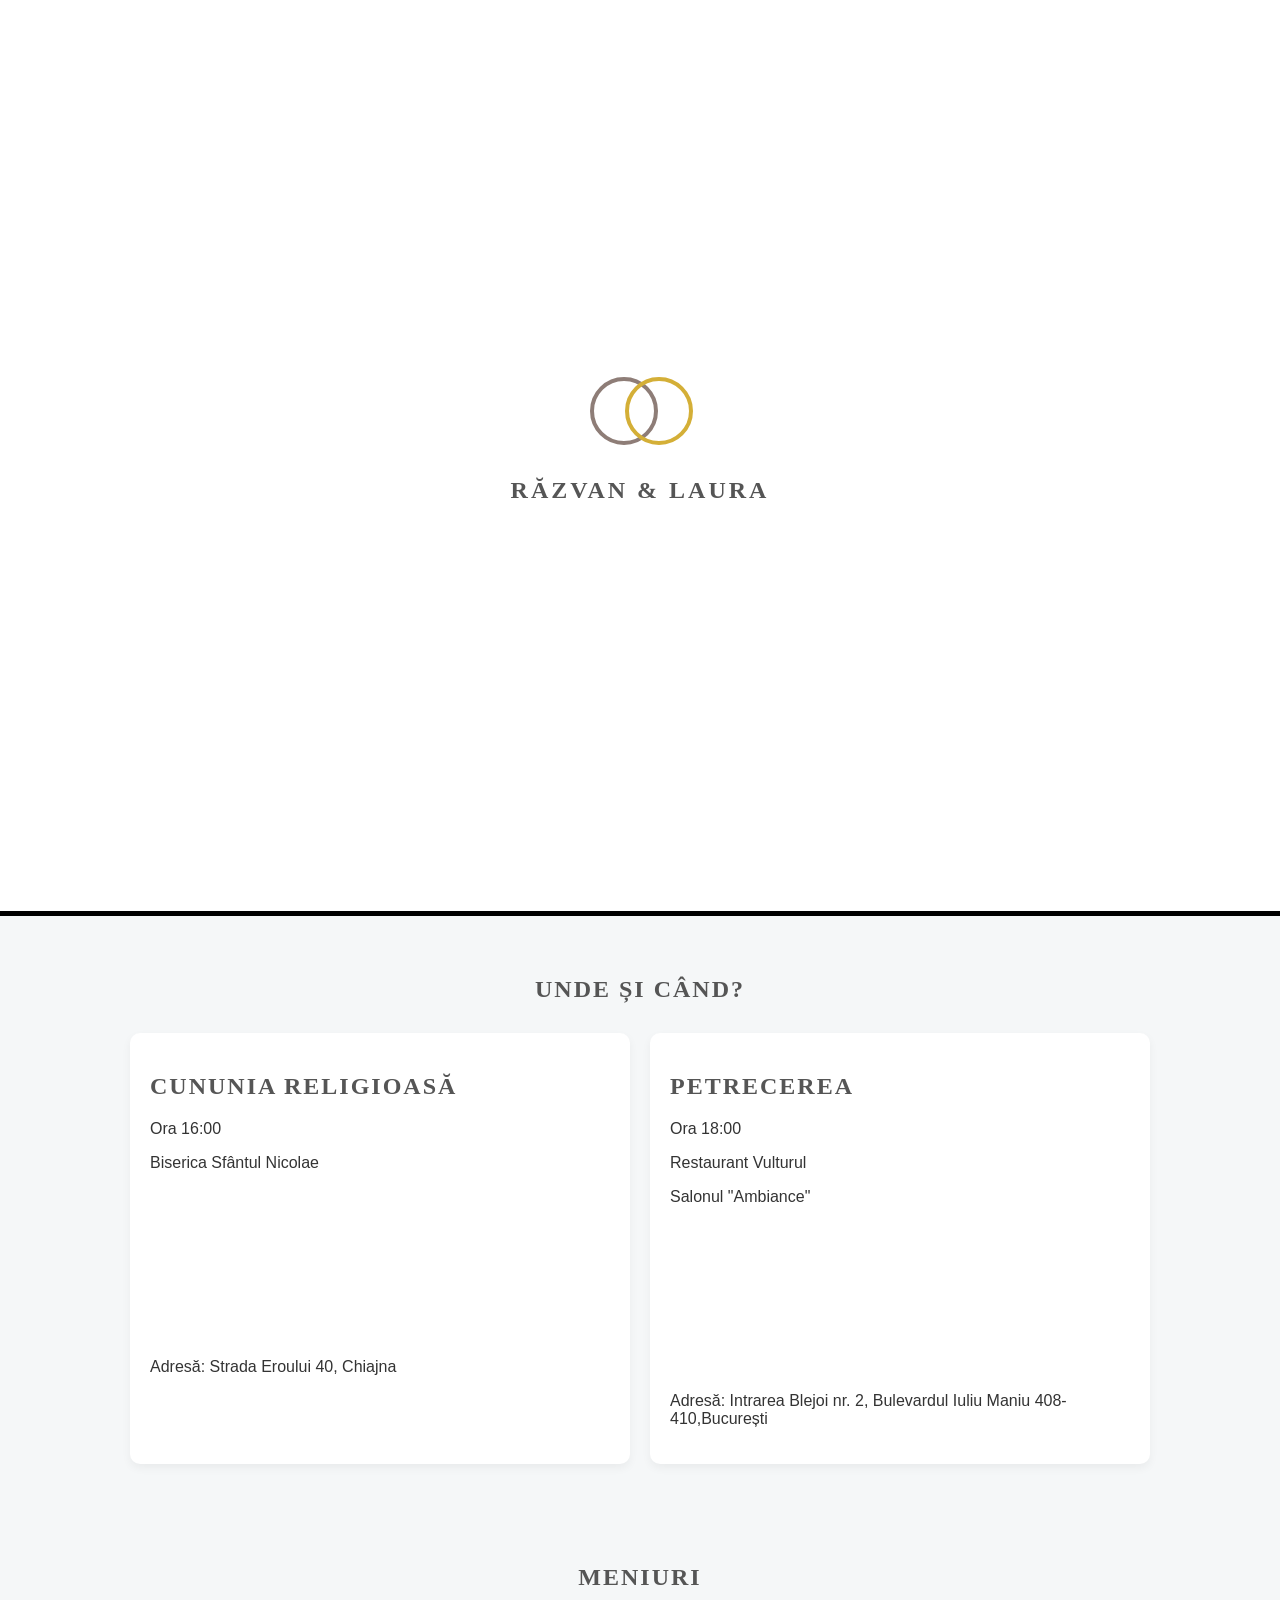
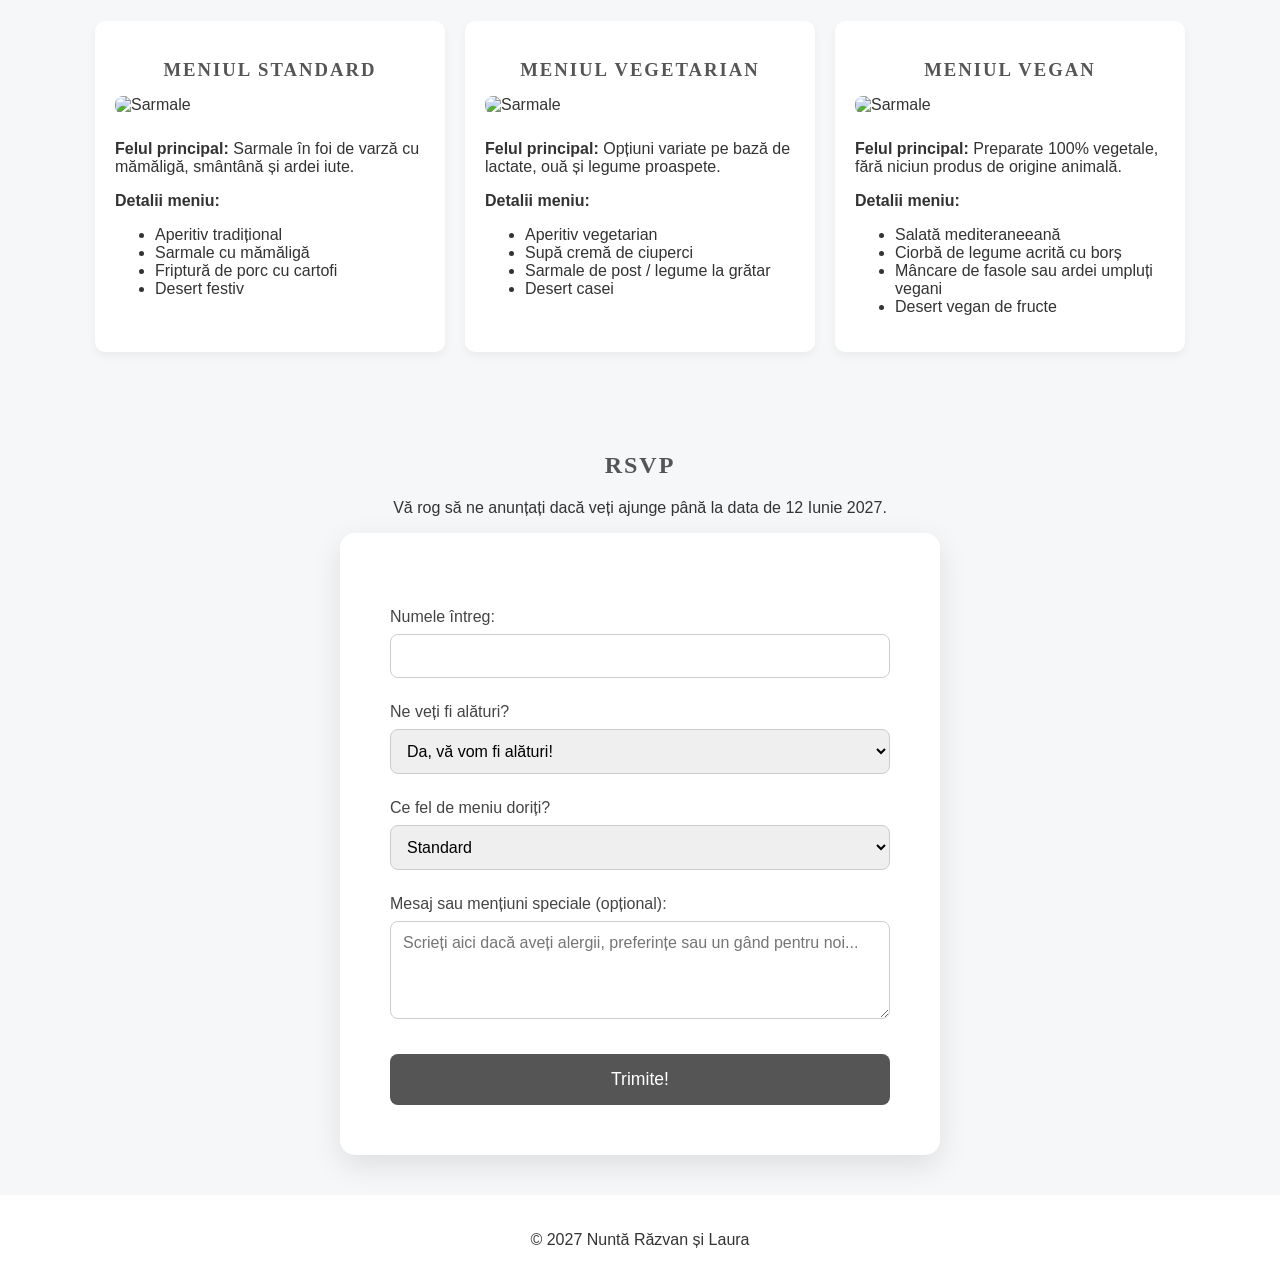
==== index.html @ 165452ae "Update menu details structure in index.html Replaced details elements with divs for menu details." ====
<!DOCTYPE html>
<html lang="en">
<head>
     <meta charset="UTF-8">
     <meta name="viewport" content="width=device-width, initial-scale=1.0">
     <title>Răzvan & Laura</title>
     <link rel="stylesheet" href="style.css">
</head>
<body>
    <div id="preloader">
        <div class="rings-container">
            <div class="ring ring-1"></div>
            <div class="ring ring-2"></div>
        </div>
        <h2 class="preloader-title">Răzvan & Laura</h2>
    </div>
     <nav>   
       <div class="logo">R&L</div>
       <ul>
           <li><a href="#home">Acasă</a></li>
           <li><a href="#details">Detalii</a></li>
           <li><a href="#Meniuri">Meniuri</a></li>
           <li><a href="#rsvp">RSVP</a></li>
       </ul>
     </nav>

<header id="home" class="hero">
    <div class="hero-content">
     <h1>Răzvan & Laura</h1>
     <p>17 Iulie 2027</p>
     <p>București, România</p>
   </div>
</header>
<div class="cookie">
<section id="details">
    <h1>Unde și când?</h1>
    
    <div class="events-wrapper">
        <div class="info-card">
            <h2>Cununia religioasă</h2>
            <p>Ora 16:00</p>
            <p>Biserica Sfântul Nicolae</p>
            <iframe src="https://www.google.com/maps/embed?pb=!1m18!1m12!1m3!1d7259.522072431642!2d25.97780425288283!3d44.45668831317255!2m3!1f0!2f0!3f0!3m2!1i1024!2i768!4f13.1!3m3!1m2!1s0x40b2014a59a55555%3A0xfed43615cb823797!2sBiserica%20Sf%C3%A2ntul%20Nicolae%2C%20Chiajna!5e0!3m2!1sro!2sro!4v1785774028307!5m2!1sro!2sro" width="100%" height="300" style="border:0;" allowfullscreen="" loading="lazy" referrerpolicy="strict-origin-when-cross-origin"></iframe>
            <p>Adresă: Strada Eroului 40, Chiajna</p>
        </div>

      
        <div class="info-card">
            <h2>Petrecerea</h2>
            <p>Ora 18:00</p>
            <p>Restaurant Vulturul</p>
            <p>Salonul "Ambiance"</p>
            <iframe src="https://www.google.com/maps/embed?pb=!1m18!1m12!1m3!1d2848.9351053677!2d25.992040176192337!3d44.43449337107582!2m3!1f0!2f0!3f0!3m2!1i1024!2i768!4f13.1!3m3!1m2!1s0x40b200fd3f26e9bb%3A0x621fba3b5f7d6653!2sRestaurant%20Vulturul!5e0!3m2!1sro!2sro!4v1785773776324!5m2!1sro!2sro" width="100%" height="300" style="border:0;" allowfullscreen="" loading="lazy" referrerpolicy="strict-origin-when-cross-origin"></iframe>
            <p>Adresă: Intrarea Blejoi nr. 2, Bulevardul Iuliu Maniu 408-410,București</p>
        </div>
    </div>
</section>

<div class="Meniuri">
<section id="Meniuri">
    <h1>Meniuri</h1>
	<div class="menu-wrapper">
        <div class="menu-card">
            <h3>Meniul Standard</h3>
            <img src="Pasted image.png" width="100%" height="220px" alt="Sarmale">
            <p><strong>Felul principal:</strong> Sarmale în foi de varză cu mămăligă, smântână și ardei iute.</p>
            <div class="menu-details-plain">
                <p><strong>Detalii meniu:</strong></p>
                <ul>
                    <li>Aperitiv tradițional</li>
                    <li>Sarmale cu mămăligă</li>
                    <li>Friptură de porc cu cartofi</li>
                    <li>Desert festiv</li>
                </ul>
            </div>
        </div>

        <div class="menu-card">
            <h3>Meniul Vegetarian</h3>
            <img src="Pasted image.png" width="100%" height="220px" alt="Sarmale">
            <p><strong>Felul principal:</strong> Opțiuni variate pe bază de lactate, ouă și legume proaspete.</p>
            <div class="menu-details-plain">
                <p><strong>Detalii meniu:</strong></p>
                <ul>
                    <li>Aperitiv vegetarian</li>
                    <li>Supă cremă de ciuperci</li>
                    <li>Sarmale de post / legume la grătar</li>
                    <li>Desert casei</li>
                </ul>
            </div>
        </div>

        <div class="menu-card">
            <h3>Meniul Vegan</h3>
            <img src="Pasted image.png" width="100%" height="220px" alt="Sarmale">
            <p><strong>Felul principal:</strong> Preparate 100% vegetale, fără niciun produs de origine animală.</p>
            <div class="menu-details-plain">
                <p><strong>Detalii meniu:</strong></p>
                <ul>
                    <li>Salată mediteraneeană</li>
                    <li>Ciorbă de legume acrită cu borș</li>
                    <li>Mâncare de fasole sau ardei umpluți vegani</li>
                    <li>Desert vegan de fructe</li>
                </ul>
            </div>
        </div>
    </div>
</section>
</div>

<div class="liniesus">
<section id="rsvp">
     <h2>RSVP</h2>
     <p>Vă rog să ne anunțați dacă veți ajunge până la data de 12 Iunie 2027.</p>
<div class="form">
     <form action="https://formspree.io/f/xwvglaww" method="POST">
         <label for="name">Numele întreg:</label>
         <input type="text" id="name" name="name" required>
        
         <label for="attendance">Ne veți fi alături?</label>
         <select id="attendance" name="attendance" required>
              <option value="yes">Da, vă vom fi alături!</option>
              <option value="no">Nu putem ajunge.</option>
         </select>
      <label for="menu">Ce fel de meniu doriți?</label>
      <select id="menu" name="menu" required>
            <option value="Standard">Standard</option> 
            <option value="Vegetarian">Vegetarian</option>
            <option value="Vegan">Vegan</option>
        </select>
        <label for="message">Mesaj sau mențiuni speciale (opțional):</label>
		 <div class="textarea">
        <textarea id="message" name="message" rows="4" placeholder="Scrieți aici dacă aveți alergii, preferințe sau un gând pentru noi..."></textarea>
		 </div>
      <button type="submit">Trimite!</button>
  </form>
</section>
</div>
</div>
<div class="footer">
<footer>
 <p>&copy; 2027 Nuntă Răzvan și Laura</p>
</footer>
</div>
<script>
    window.addEventListener("load", function () {
        const preloader = document.getElementById("preloader");
        setTimeout(() => {
            preloader.classList.add("fade-out");
        }, 1500); 
    });
</script>
</body>
</html>
---- style.css ----
body {
    font-family: 'Segoe UI', Tahoma, Geneva, Verdana, sans-serif;
    margin: 0;
    padding: 0;
    color: #333;
    background-color: #fff;
    overflow-x: hidden;
    width: 100%;
    box-sizing: border-box;
}

html {
    scroll-behavior: smooth;
}

.content-wrapper {
    max-width: 800px;
    margin: 0 auto;
    padding: 40px 15px;
    box-sizing: border-box;
}

section {
    padding: 40px 15px;
    text-align: center;
    box-sizing: border-box;
}

h1, h2, h3 {
    color: #555;
    text-transform: uppercase;
    letter-spacing: 2px;
    font-family: 'Times New Roman', Times, serif;
}

/* --- Navigation (Mobile Optimized) --- */
nav {
    display: flex;
    justify-content: space-between;
    align-items: center;
    padding: 12px 15px;
    background-color: #fff;
    box-sizing: border-box;
    width: 100%;
}

.logo {
    font-weight: bold;
    font-size: 1.1rem;
    letter-spacing: 1px;
}

nav ul {
    list-style: none;
    display: flex;
    gap: 8px; /* Tighter gap so items fit nicely on smaller screens */
    padding: 0;
    margin: 0;
    align-items: center;
}

nav ul li a {
    text-decoration: none;
    color: #333;
    text-transform: uppercase;
    font-size: 0.75rem; /* Compact font size to prevent line wrapping */
    font-weight: 600;
    letter-spacing: 0.5px;
    padding: 6px 4px;
    transition: color 0.3s ease;
}

nav ul li a:hover {
    color: #8e7d77;
}

/* --- Hero Header --- */
.hero {
    background-image: url('1434.JPG');
    background-size: cover;
    background-position: center;
    background-repeat: no-repeat;
    height: 95vh;
    display: flex;
    align-items: center;
    justify-content: center;
    color: white;
    text-align: center;
    border-bottom: 5px solid #000000;
    box-sizing: border-box;
}

.hero-content {
    padding: 20px;
}

.cookie {
    background-color: rgb(245, 247, 248);
}

/* --- Cards & Wrappers (Maps & Menus) --- */
.events-wrapper, .menu-wrapper {
    display: flex;
    justify-content: center;
    gap: 20px;
    flex-wrap: wrap;
    width: 100%;
    box-sizing: border-box;
    margin-top: 30px;
}

.info-card, .menu-card {
    flex: 1;
    min-width: 100%;
    max-width: 100%;
    background: #fff;
    padding: 20px;
    border-radius: 10px;
    box-shadow: 0 4px 10px rgba(0, 0, 0, 0.05);
    box-sizing: border-box;
    text-align: left;
}

.menu-card h3 {
    text-align: center;
    margin-bottom: 15px;
}

.menu-card img {
    border-radius: 8px;
    object-fit: cover;
    margin-bottom: 10px;
    width: 100%;
    height: auto;
}

/* --- Dropdown Menus --- */
.menu-dropdown {
    margin-top: 15px;
    border-top: 1px solid #eee;
    padding-top: 10px;
}

.menu-dropdown summary {
    font-weight: 600;
    color: #8e7d77;
    cursor: pointer;
    text-transform: uppercase;
    font-size: 0.85rem;
    letter-spacing: 1px;
    outline: none;
    transition: color 0.3s ease;
}

.menu-dropdown summary:hover {
    color: #555;
}

.menu-dropdown ul {
    margin: 10px 0 0 20px;
    padding: 0;
    font-size: 0.95rem;
    color: #555;
}

.menu-dropdown li {
    margin-bottom: 5px;
}

/* --- RSVP Form & Inputs --- */
form {
    width: 100%;
    max-width: 600px;
    margin: 0 auto;
    padding: 20px;
    background: white;
    border-radius: 15px;
    box-shadow: 0 10px 30px rgba(0,0,0,0.1);
    box-sizing: border-box;
}

label {
    display: block;
    margin-top: 25px;
    margin-bottom: 8px;
    font-size: 1rem;
    font-weight: 500;
    color: #444;
    text-align: left;
}

input, select, textarea {
    width: 100%;
    padding: 12px;
    font-size: 1rem;
    border: 1px solid #ccc;
    border-radius: 8px;
    box-sizing: border-box;
    display: block;
    margin: 5px 0 15px 0;
    font-family: inherit;
}

textarea {
    resize: vertical;
}

button[type="submit"] {
    width: 100%;
    margin-top: 20px;
    padding: 15px;
    font-size: 1.1rem;
    background-color: #555;
    color: white;
    border: none;
    border-radius: 8px;
    cursor: pointer;
    transition: background 0.3s ease;
}

button[type="submit"]:hover {
    background-color: #333;
}

/* --- Iframes / Maps --- */
iframe {
    max-width: 100%;
    height: auto;
}

.footer {
    text-align: center;
    padding: 20px;
}

/* --- Preloader Animation --- */
#preloader {
    position: fixed;
    top: 0;
    left: 0;
    width: 100%;
    height: 100%;
    background-color: #fff;
    display: flex;
    flex-direction: column;
    justify-content: center;
    align-items: center;
    z-index: 9999;
    transition: opacity 0.6s ease, visibility 0.6s ease;
}

#preloader.fade-out {
    opacity: 0;
    visibility: hidden;
}

.rings-container {
    position: relative;
    width: 100px;
    height: 70px;
    margin-bottom: 20px;
}

.ring {
    position: absolute;
    width: 60px;
    height: 60px;
    border: 4px solid #8e7d77;
    border-radius: 50%;
    animation: pulse-ring 1.5s infinite ease-in-out;
}

.ring-1 {
    left: 0;
    top: 0;
}

.ring-2 {
    left: 35px;
    top: 0;
    border-color: #d4af37;
    animation-delay: 0.2s;
}

@keyframes pulse-ring {
    0%, 100% {
        transform: scale(1);
        opacity: 0.7;
    }
    50% {
        transform: scale(1.1);
        opacity: 1;
    }
}

.preloader-title {
    font-family: 'Times New Roman', Times, serif;
    font-size: 1.5rem;
    color: #555;
    letter-spacing: 3px;
    text-transform: uppercase;
    margin-top: 10px;
}

/* --- Fix for Menu Dropdown / White Box Artifacts --- */
.menu-dropdown {
    margin-top: 15px;
    background-color: #ffffff;
    border: 1px solid #eaeaea;
    border-radius: 8px;
    height: 150px;
    overflow: hidden;
    box-sizing: border-box;
    box-shadow: 0 2px 5px rgba(0, 0, 0, 0.02);
    transition: height 0.3s ease;
}

.menu-dropdown[open] {
    height: auto;
}

.menu-dropdown summary {
    font-weight: 600;
    color: #8e7d77;
    cursor: pointer;
    text-transform: uppercase;
    font-size: 0.85rem;
    letter-spacing: 1px;
    outline: none;
    line-height: 26px; /* Centers the summary text nicely inside the 50px box */
    transition: color 0.3s ease;
}

.menu-dropdown summary:hover {
    color: #555;
}

.menu-dropdown ul {
    margin: 10px 0 10px 20px;
    padding: 0;
    font-size: 0.95rem;
    color: #555;
}

.menu-dropdown li {
    margin-bottom: 5px;
}
/* --- Media Queries for Tablets & Desktops (Screens 768px and wider) --- */
@media (min-width: 768px) {
    nav {
        padding: 20px 40px;
    }

    nav ul {
        gap: 20px;
    }

    nav ul li a {
        font-size: 0.9rem;
        padding: 10px;
        letter-spacing: 1px;
    }

    form {
        padding: 50px;
    }

    .info-card {
        min-width: 300px;
        max-width: 500px;
    }
    
    .menu-card {
        min-width: 280px;
        max-width: 350px;
    }
}
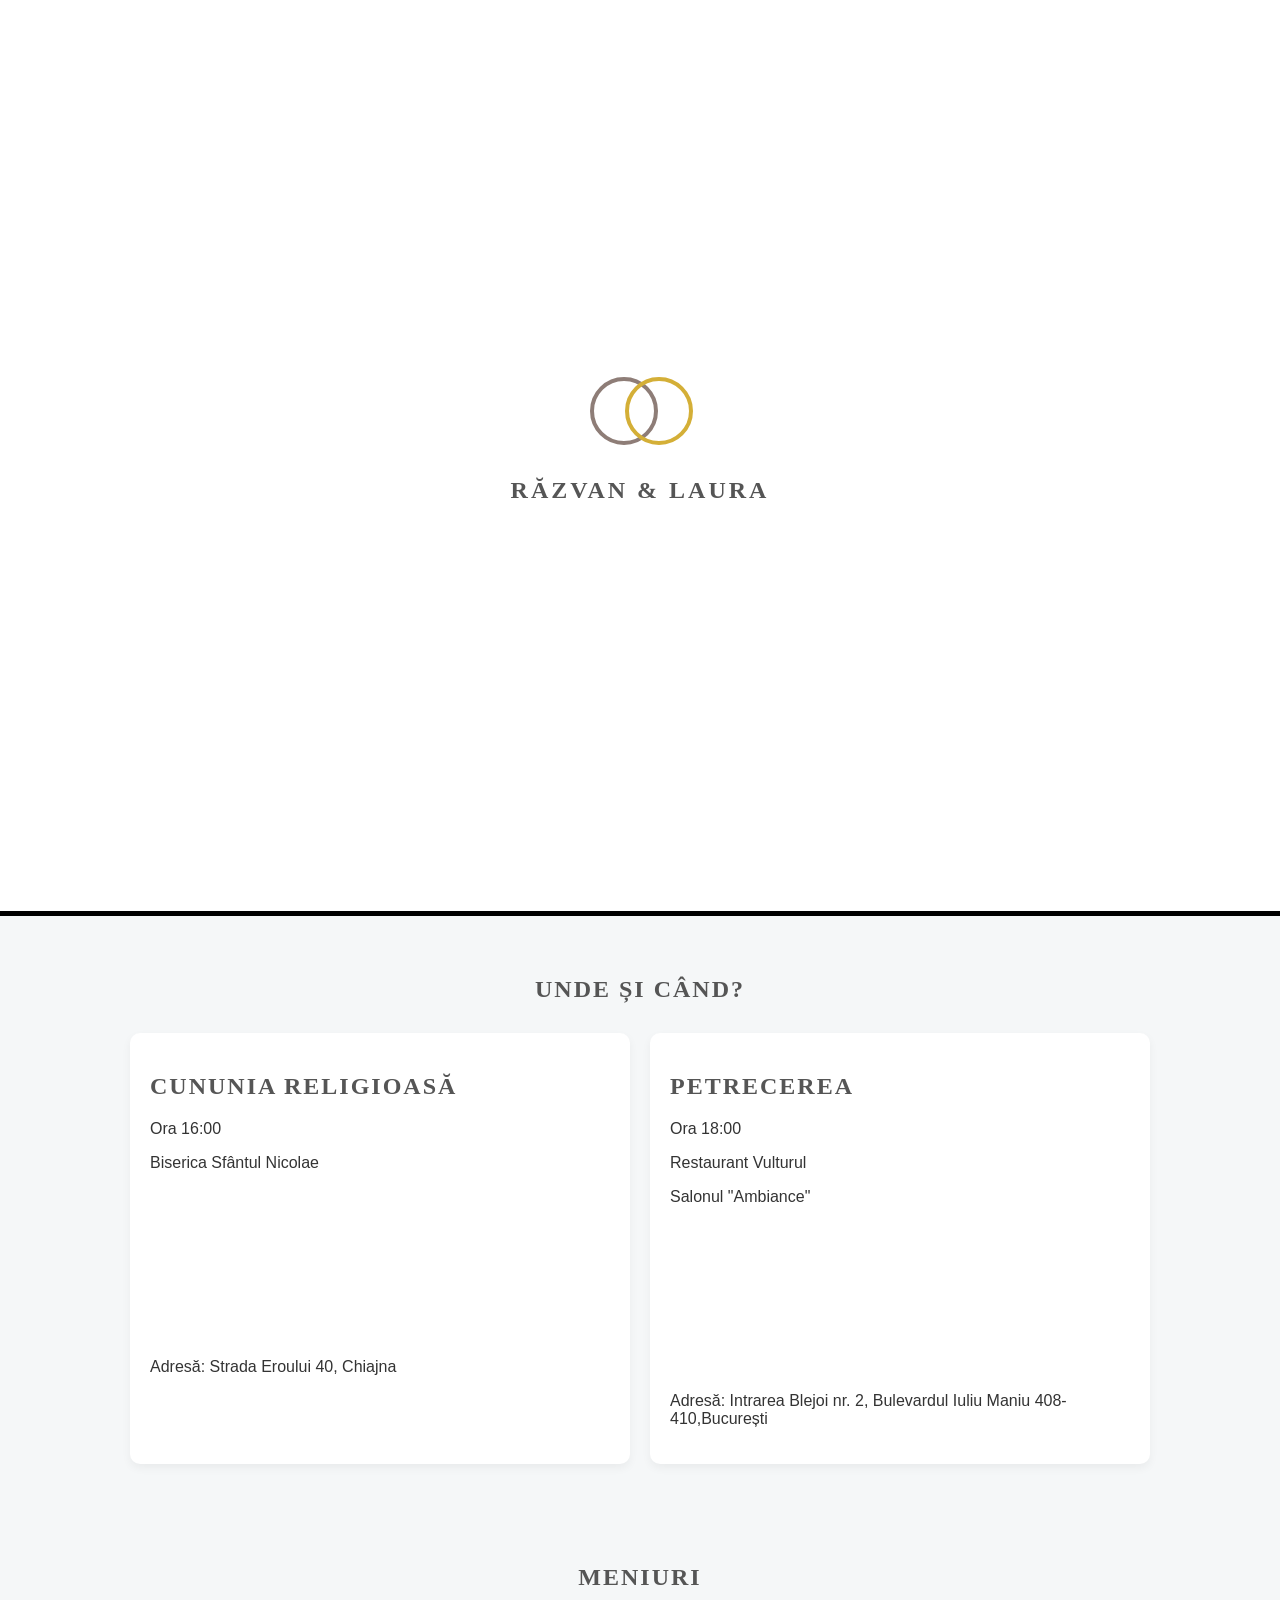
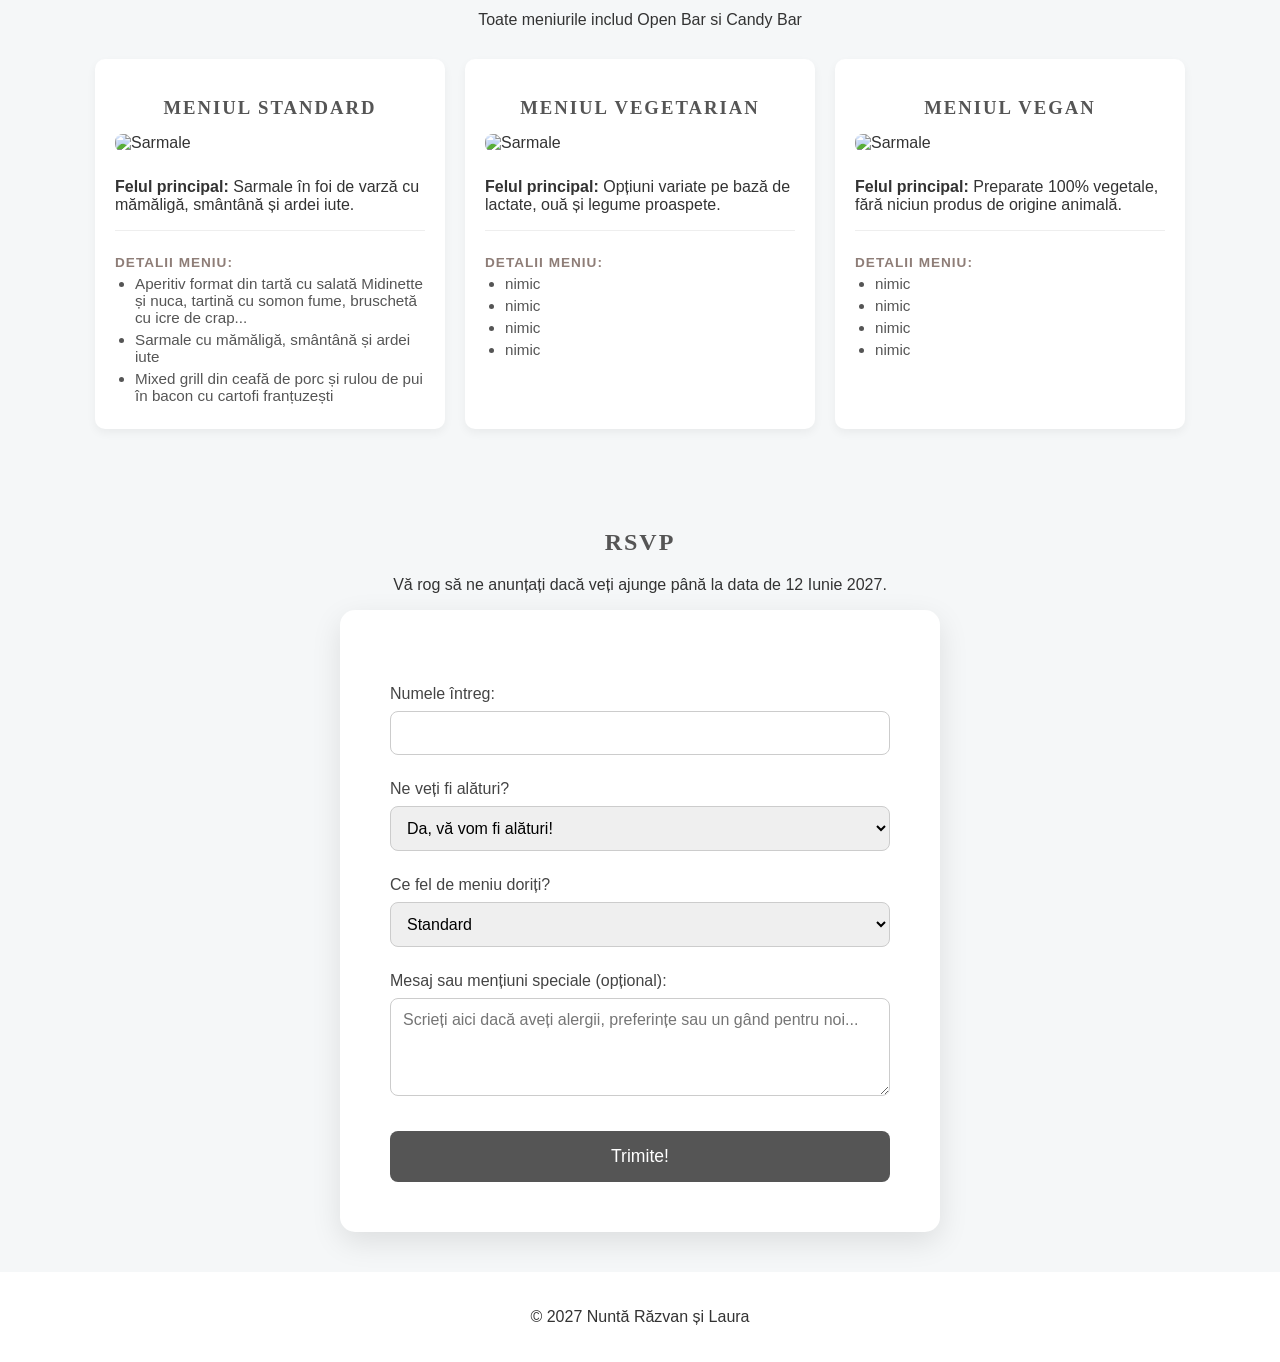
==== commit 2b0f04e8: "Update menu items in index.html" ====
--- a/index.html
+++ b/index.html
@@ -59,6 +59,7 @@
 <div class="Meniuri">
 <section id="Meniuri">
     <h1>Meniuri</h1>
+	<p>Toate meniurile includ Open Bar si Candy Bar</p>
 	<div class="menu-wrapper">
         <div class="menu-card">
             <h3>Meniul Standard</h3>
@@ -67,10 +68,9 @@
             <div class="menu-details-plain">
                 <p><strong>Detalii meniu:</strong></p>
                 <ul>
-                    <li>Aperitiv tradițional</li>
-                    <li>Sarmale cu mămăligă</li>
-                    <li>Friptură de porc cu cartofi</li>
-                    <li>Desert festiv</li>
+                    <li>Aperitiv format din tartă cu salată Midinette și nuca, tartină cu somon fume, bruschetă cu icre de crap...</li>
+                    <li>Sarmale cu mămăligă, smântână și ardei iute</li>
+                    <li>Mixed grill din ceafă de porc și rulou de pui în bacon cu cartofi franțuzești</li>
                 </ul>
             </div>
         </div>
@@ -82,10 +82,10 @@
             <div class="menu-details-plain">
                 <p><strong>Detalii meniu:</strong></p>
                 <ul>
-                    <li>Aperitiv vegetarian</li>
-                    <li>Supă cremă de ciuperci</li>
-                    <li>Sarmale de post / legume la grătar</li>
-                    <li>Desert casei</li>
+                    <li>nimic</li>
+                    <li>nimic</li>
+                    <li>nimic</li>
+                    <li>nimic</li>
                 </ul>
             </div>
         </div>
@@ -97,10 +97,10 @@
             <div class="menu-details-plain">
                 <p><strong>Detalii meniu:</strong></p>
                 <ul>
-                    <li>Salată mediteraneeană</li>
-                    <li>Ciorbă de legume acrită cu borș</li>
-                    <li>Mâncare de fasole sau ardei umpluți vegani</li>
-                    <li>Desert vegan de fructe</li>
+                    <li>nimic</li>
+					<li>nimic</li>
+					<li>nimic</li>
+					<li>nimic</li>
                 </ul>
             </div>
         </div>
--- a/style.css
+++ b/style.css
@@ -1,3 +1,4 @@
+/* --- Global Styles --- */
 body {
     font-family: 'Segoe UI', Tahoma, Geneva, Verdana, sans-serif;
     margin: 0;
@@ -53,7 +54,7 @@
 nav ul {
     list-style: none;
     display: flex;
-    gap: 8px; /* Tighter gap so items fit nicely on smaller screens */
+    gap: 8px;
     padding: 0;
     margin: 0;
     align-items: center;
@@ -63,7 +64,7 @@
     text-decoration: none;
     color: #333;
     text-transform: uppercase;
-    font-size: 0.75rem; /* Compact font size to prevent line wrapping */
+    font-size: 0.75rem;
     font-weight: 600;
     letter-spacing: 0.5px;
     padding: 6px 4px;
@@ -134,36 +135,30 @@
     height: auto;
 }
 
-/* --- Dropdown Menus --- */
-.menu-dropdown {
+/* --- Plain Menu Details Styling --- */
+.menu-details-plain {
     margin-top: 15px;
     border-top: 1px solid #eee;
     padding-top: 10px;
 }
 
-.menu-dropdown summary {
+.menu-details-plain p {
     font-weight: 600;
     color: #8e7d77;
-    cursor: pointer;
     text-transform: uppercase;
     font-size: 0.85rem;
     letter-spacing: 1px;
-    outline: none;
-    transition: color 0.3s ease;
-}
-
-.menu-dropdown summary:hover {
-    color: #555;
-}
-
-.menu-dropdown ul {
-    margin: 10px 0 0 20px;
+    margin-bottom: 5px;
+}
+
+.menu-details-plain ul {
+    margin: 5px 0 0 20px;
     padding: 0;
     font-size: 0.95rem;
     color: #555;
 }
 
-.menu-dropdown li {
+.menu-details-plain li {
     margin-bottom: 5px;
 }
 
@@ -302,49 +297,6 @@
     margin-top: 10px;
 }
 
-/* --- Fix for Menu Dropdown / White Box Artifacts --- */
-.menu-dropdown {
-    margin-top: 15px;
-    background-color: #ffffff;
-    border: 1px solid #eaeaea;
-    border-radius: 8px;
-    height: 150px;
-    overflow: hidden;
-    box-sizing: border-box;
-    box-shadow: 0 2px 5px rgba(0, 0, 0, 0.02);
-    transition: height 0.3s ease;
-}
-
-.menu-dropdown[open] {
-    height: auto;
-}
-
-.menu-dropdown summary {
-    font-weight: 600;
-    color: #8e7d77;
-    cursor: pointer;
-    text-transform: uppercase;
-    font-size: 0.85rem;
-    letter-spacing: 1px;
-    outline: none;
-    line-height: 26px; /* Centers the summary text nicely inside the 50px box */
-    transition: color 0.3s ease;
-}
-
-.menu-dropdown summary:hover {
-    color: #555;
-}
-
-.menu-dropdown ul {
-    margin: 10px 0 10px 20px;
-    padding: 0;
-    font-size: 0.95rem;
-    color: #555;
-}
-
-.menu-dropdown li {
-    margin-bottom: 5px;
-}
 /* --- Media Queries for Tablets & Desktops (Screens 768px and wider) --- */
 @media (min-width: 768px) {
     nav {
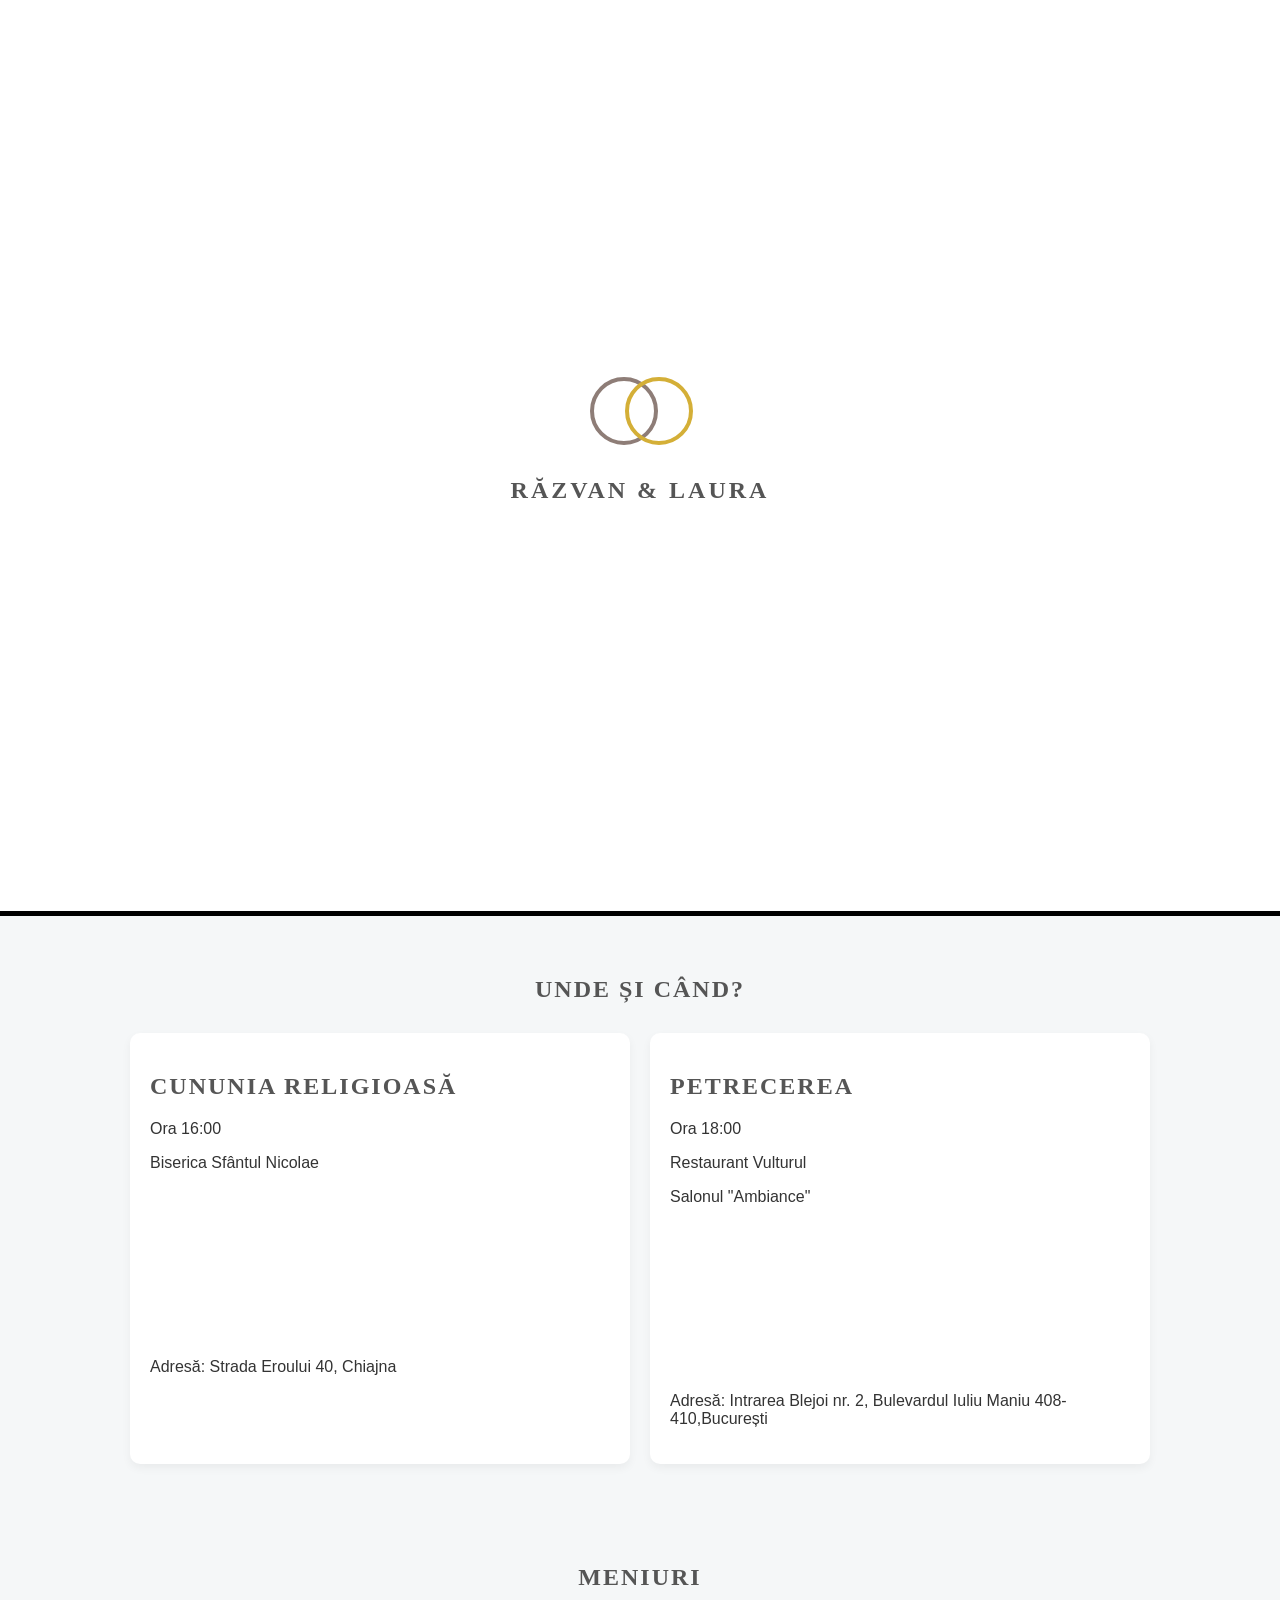
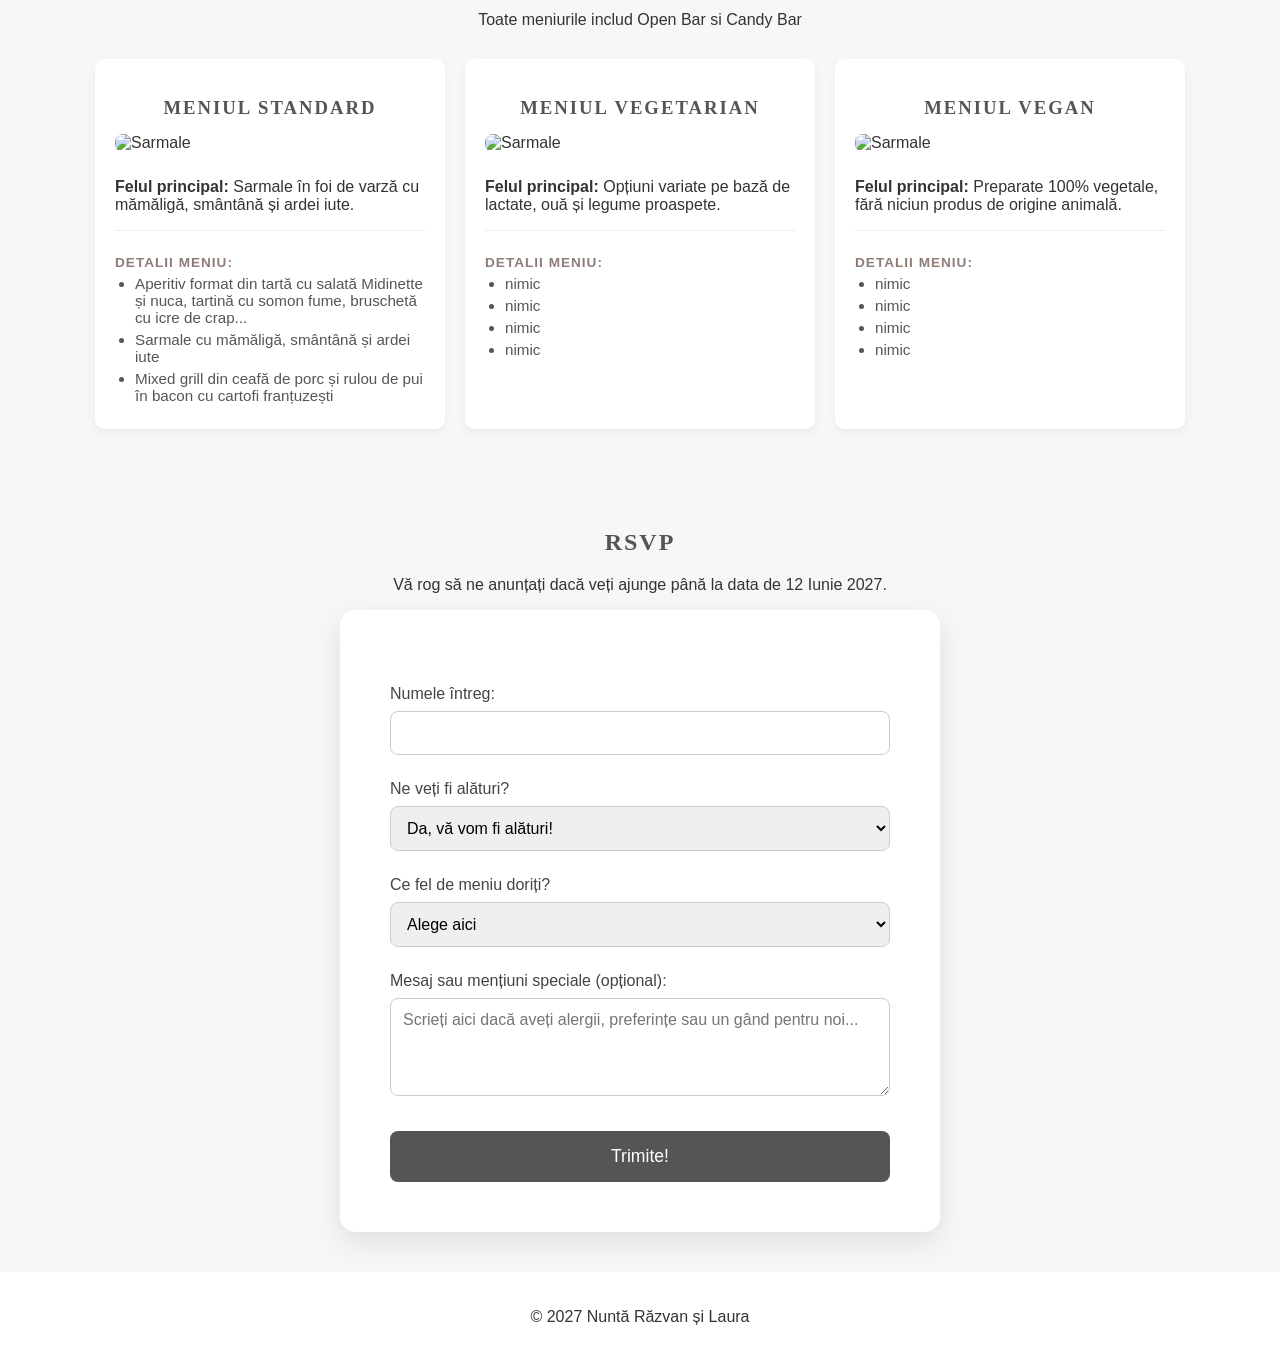
==== commit 6538230b: "Add default option to menu selection" ====
--- a/index.html
+++ b/index.html
@@ -124,6 +124,7 @@
          </select>
       <label for="menu">Ce fel de meniu doriți?</label>
       <select id="menu" name="menu" required>
+            <option value="Standard">Alege aici</option>
             <option value="Standard">Standard</option> 
             <option value="Vegetarian">Vegetarian</option>
             <option value="Vegan">Vegan</option>
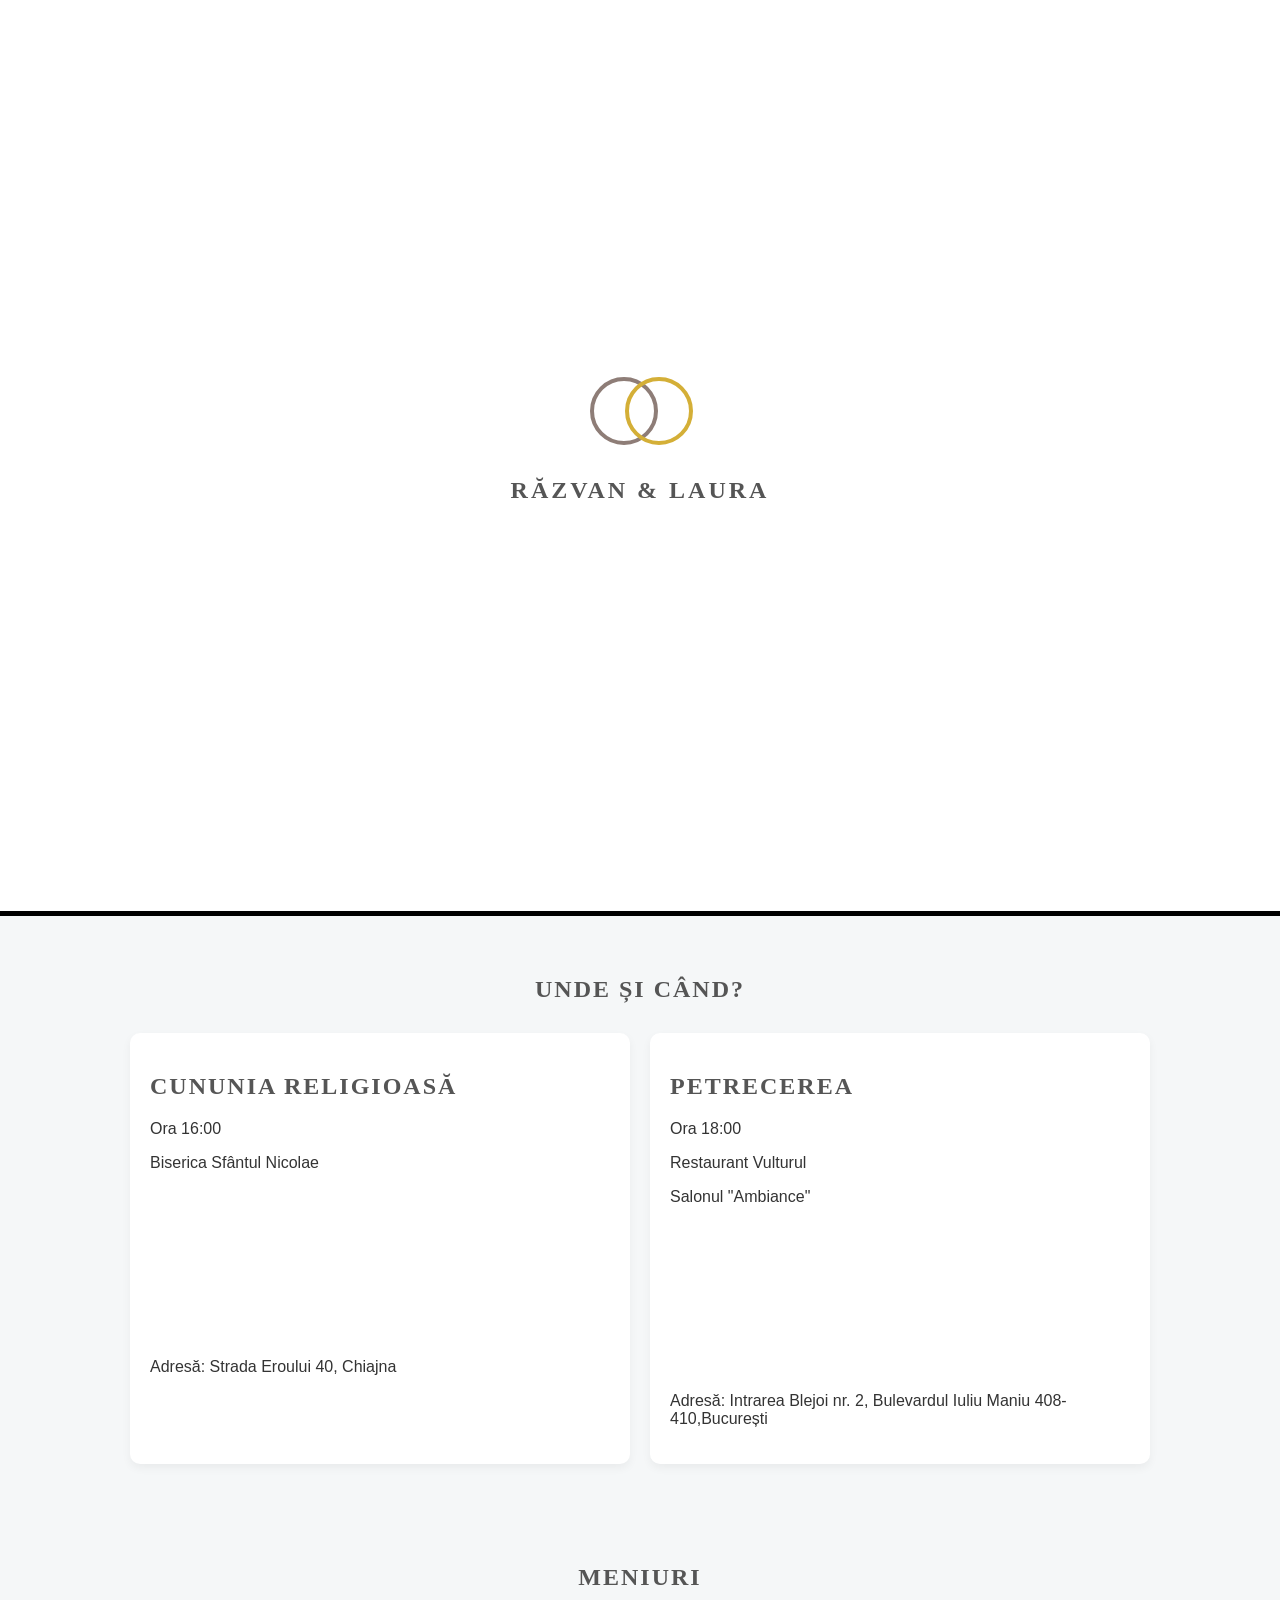
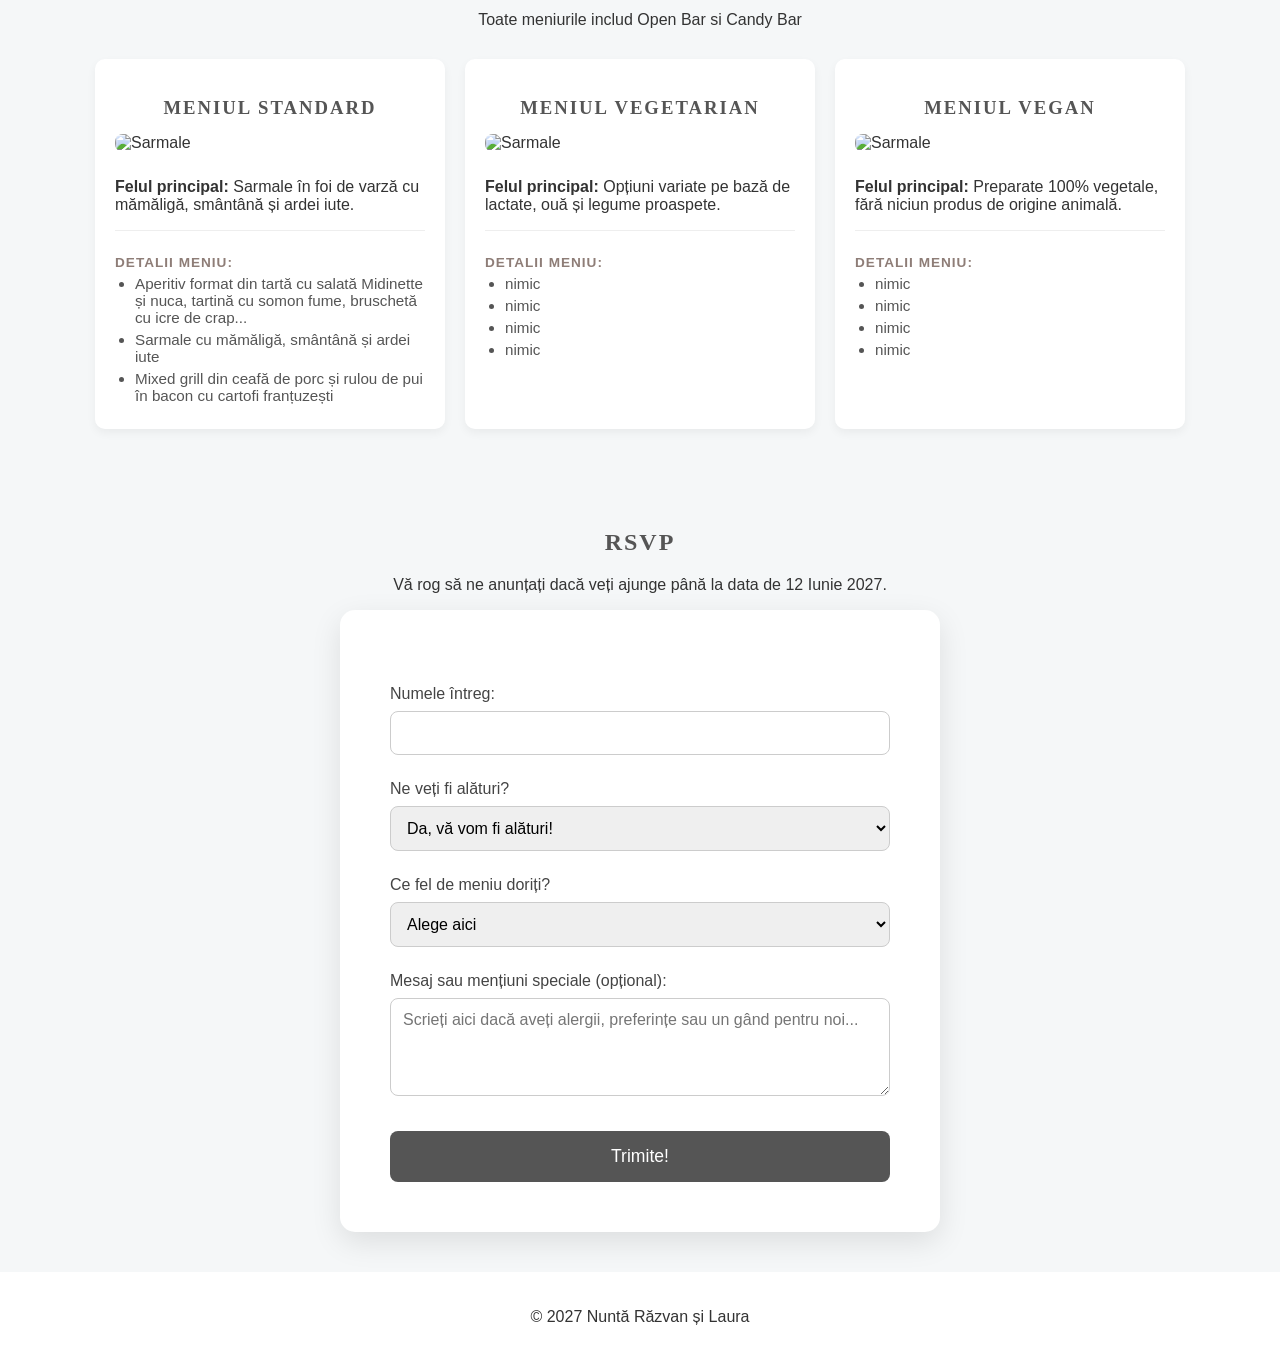
==== commit 6fb63897: "Change header title from h1 to h5" ====
--- a/index.html
+++ b/index.html
@@ -26,7 +26,7 @@
 
 <header id="home" class="hero">
     <div class="hero-content">
-     <h1>Răzvan & Laura</h1>
+     <h5>Răzvan & Laura</h5>
      <p>17 Iulie 2027</p>
      <p>București, România</p>
    </div>
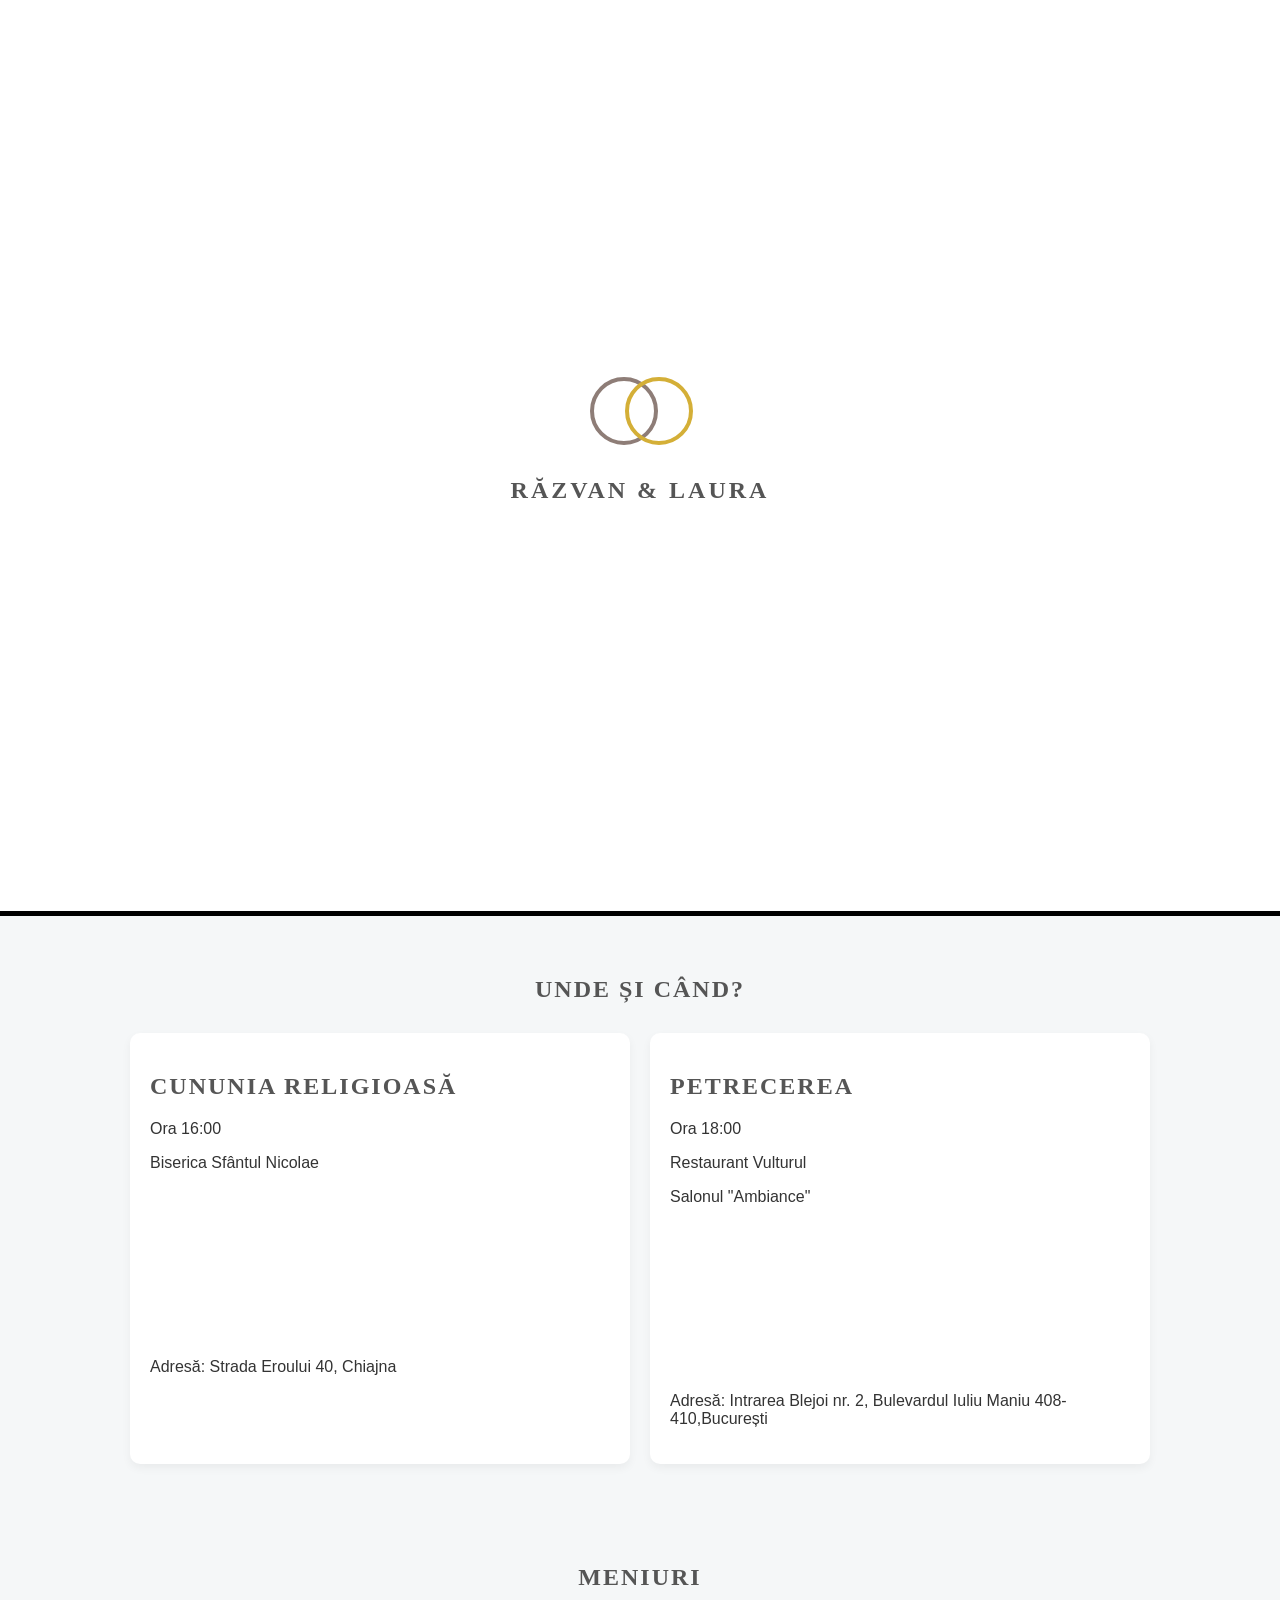
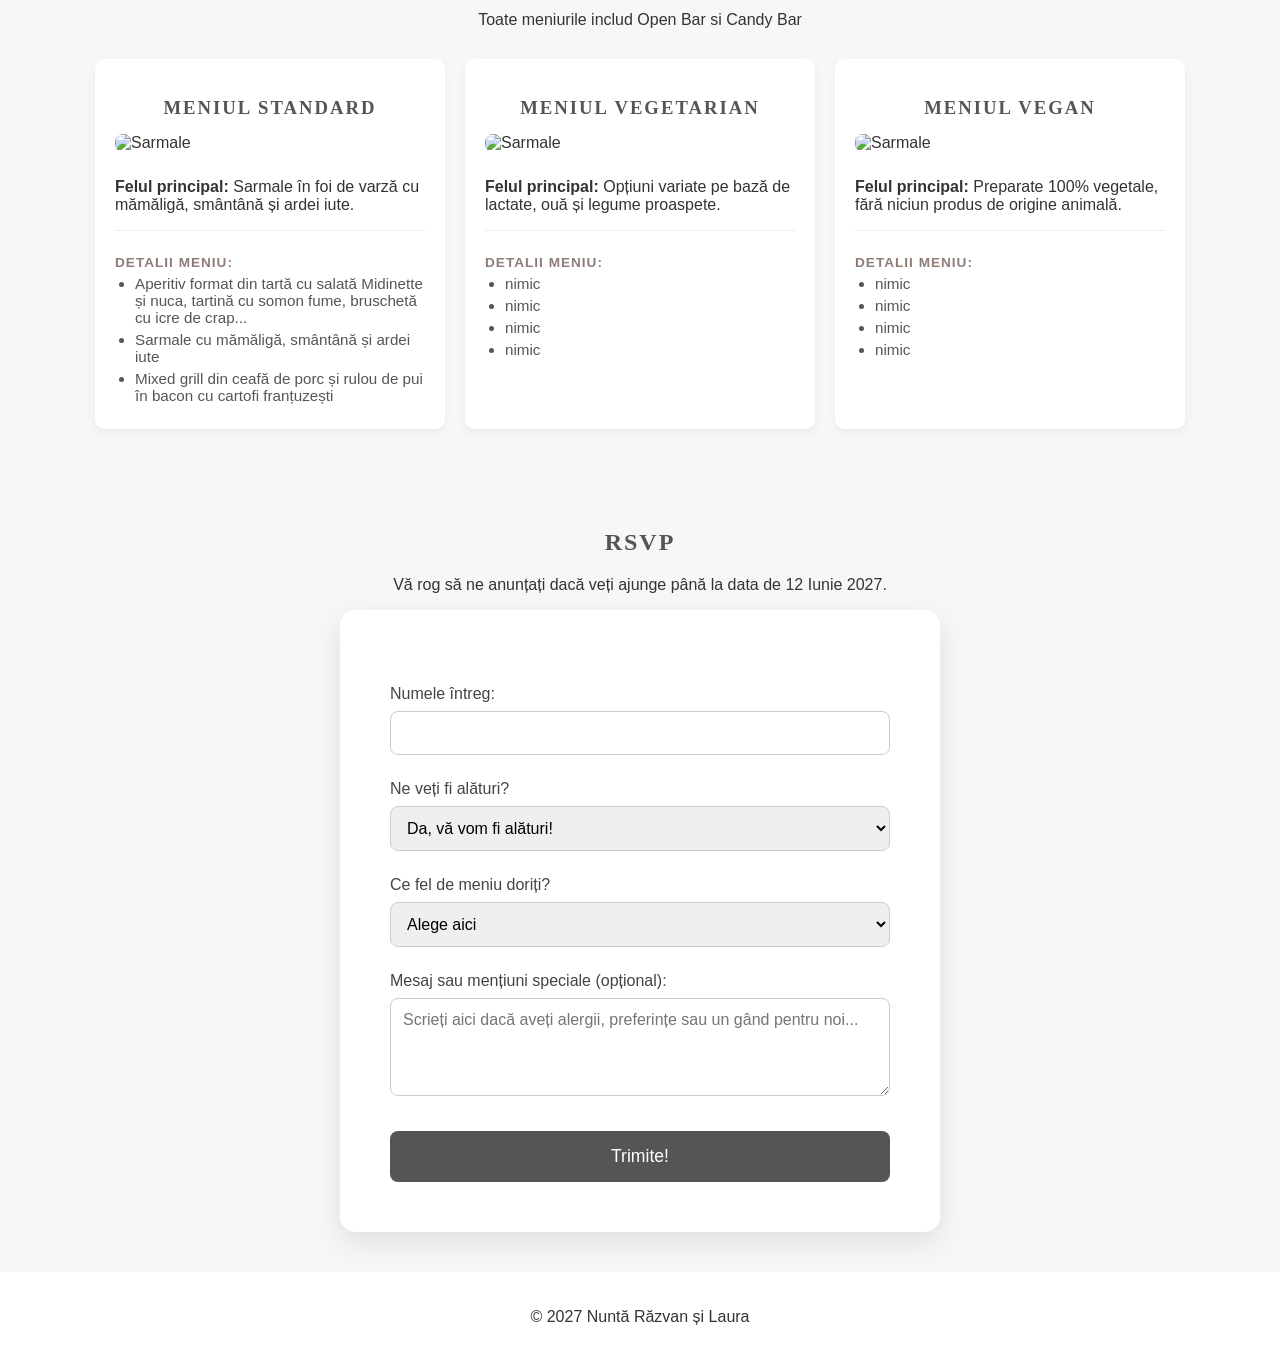
==== commit 9266070e: "Add Galerie link to navigation menu" ====
--- a/index.html
+++ b/index.html
@@ -20,6 +20,7 @@
            <li><a href="#home">Acasă</a></li>
            <li><a href="#details">Detalii</a></li>
            <li><a href="#Meniuri">Meniuri</a></li>
+           <li><a href="galerie.html">Galerie</a></li>
            <li><a href="#rsvp">RSVP</a></li>
        </ul>
      </nav>
--- a/style.css
+++ b/style.css
@@ -77,7 +77,7 @@
 
 /* --- Hero Header --- */
 .hero {
-    background-image: url('1434.JPG');
+    background-image: url('images/IMG_2607.jpg');
     background-size: cover;
     background-position: center;
     background-repeat: no-repeat;
@@ -327,3 +327,9 @@
         max-width: 350px;
     }
 }
+
+h5 {
+    color: #fff;
+    font-size: 35px;
+    text-shadow: 5px 5px #000000;
+}
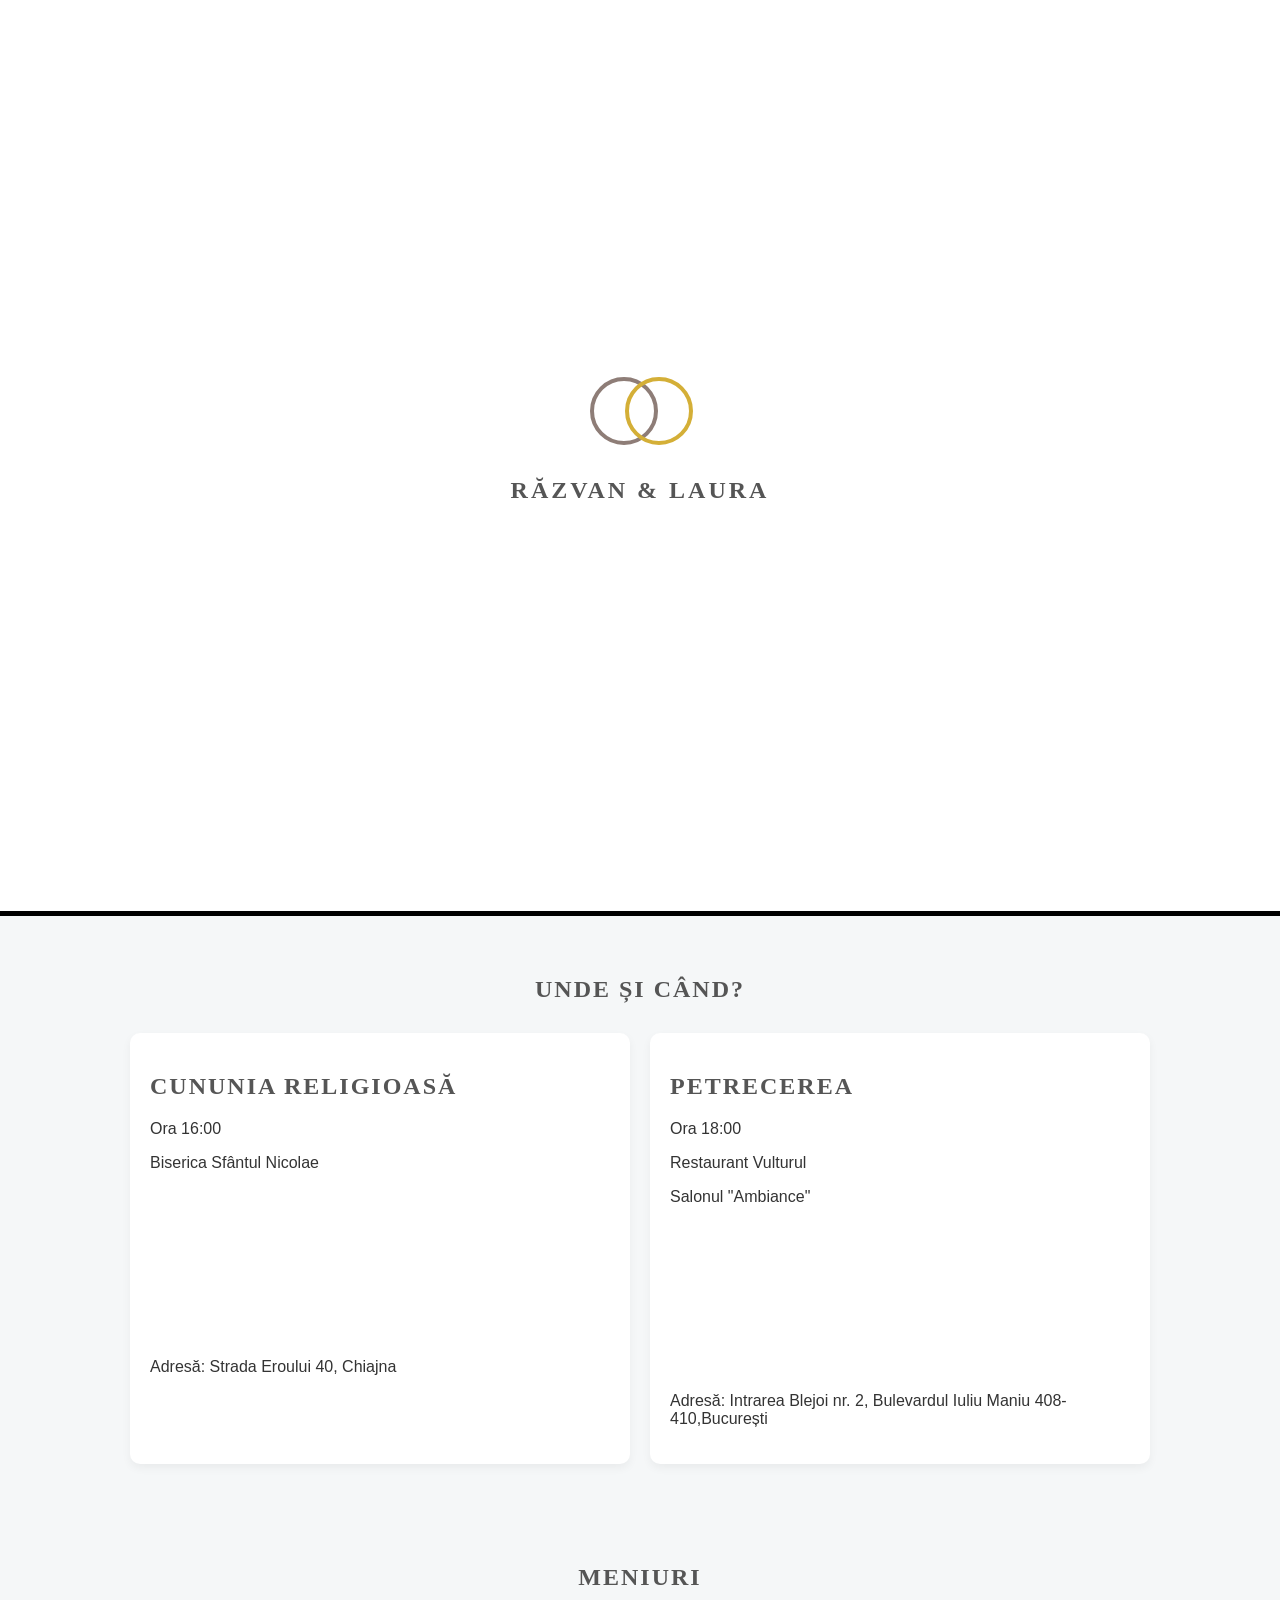
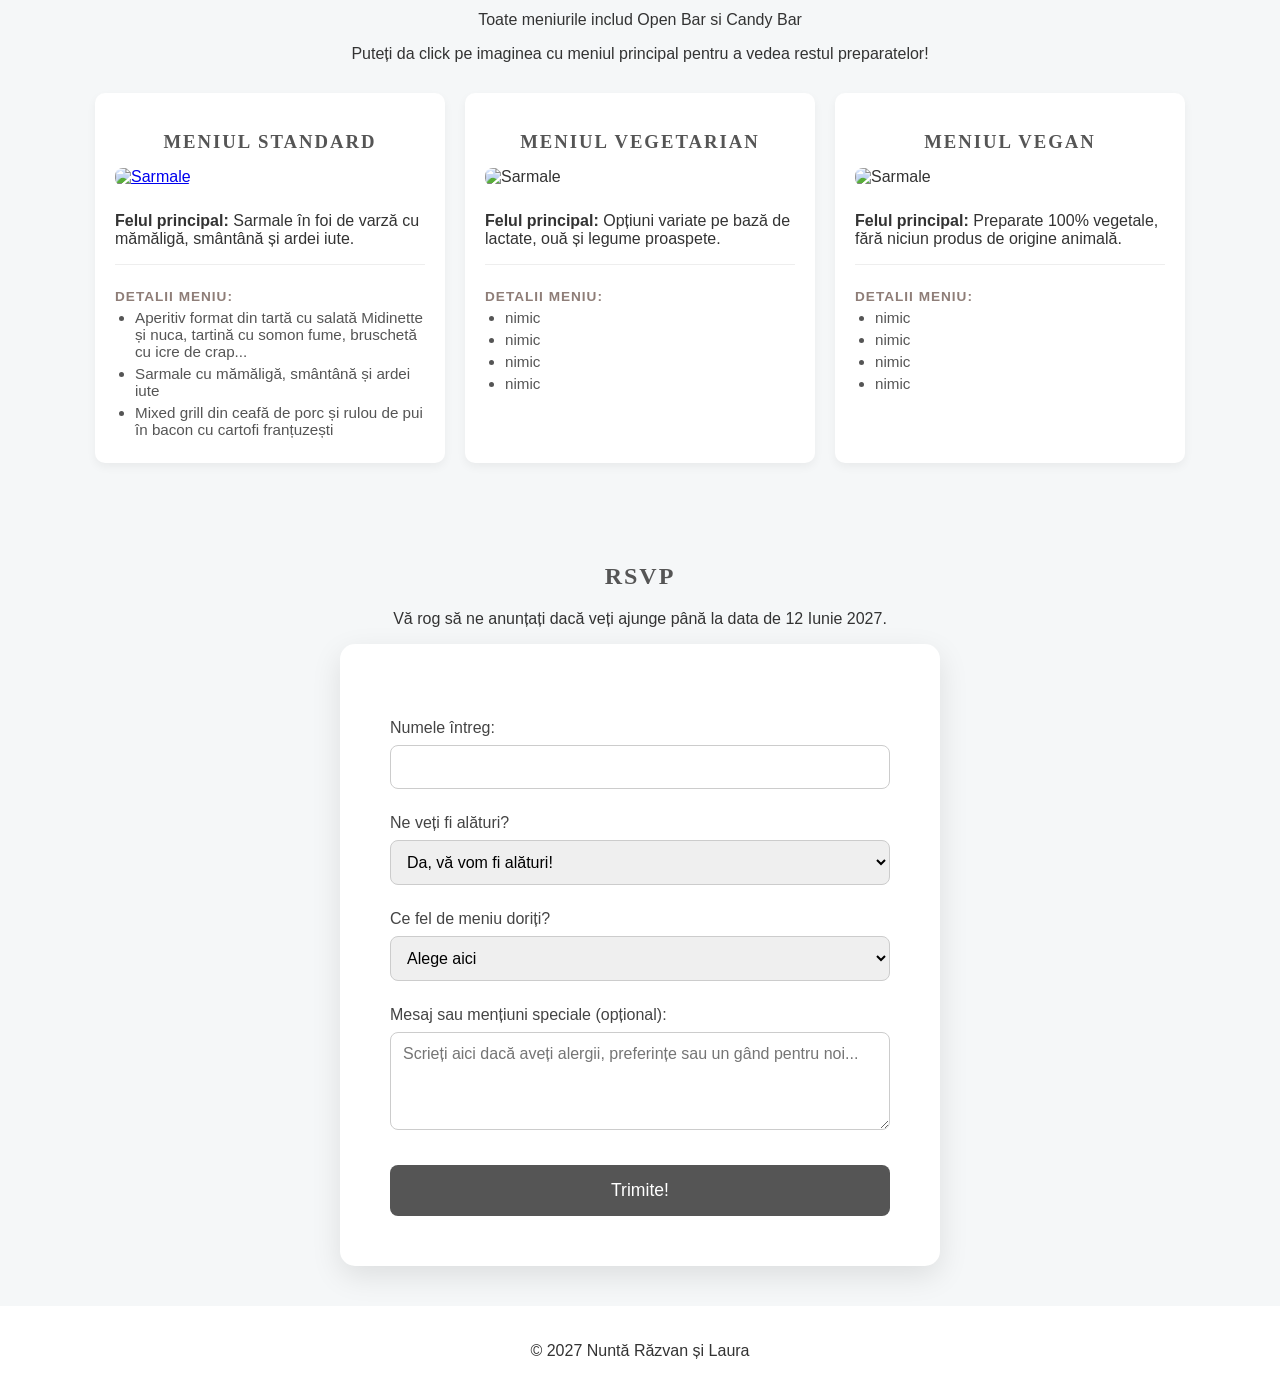
==== commit c2859190: "Implement image modal gallery with navigation Added a modal gallery feature for image display with n" ====
--- a/index.html
+++ b/index.html
@@ -61,10 +61,13 @@
 <section id="Meniuri">
     <h1>Meniuri</h1>
 	<p>Toate meniurile includ Open Bar si Candy Bar</p>
+    <p>Puteți da click pe imaginea cu meniul principal pentru a vedea restul preparatelor!</p>
 	<div class="menu-wrapper">
         <div class="menu-card">
             <h3>Meniul Standard</h3>
+            <a href="#galerie-modal" class="image-popup-trigger">
             <img src="Pasted image.png" width="100%" height="220px" alt="Sarmale">
+            </a>
             <p><strong>Felul principal:</strong> Sarmale în foi de varză cu mămăligă, smântână și ardei iute.</p>
             <div class="menu-details-plain">
                 <p><strong>Detalii meniu:</strong></p>
@@ -152,5 +155,85 @@
         }, 1500); 
     });
 </script>
+<!-- Gallery Modal Structure -->
+<div id="image-modal" class="modal" style="display:none; position:fixed; z-index:1000; left:0; top:0; width:100%; height:100%; background-color:rgba(0,0,0,0.85); text-align:center;">
+    <span class="close-modal" style="position:absolute; top:20px; right:35px; color:#fff; font-size:40px; font-weight:bold; cursor:pointer;">&times;</span>
+    
+    <!-- Previous Button -->
+    <a class="prev-modal" style="position:absolute; top:50%; left:20px; transform:translateY(-50%); color:#fff; font-size:40px; font-weight:bold; cursor:pointer; padding:10px;">&#10094;</a>
+    
+    <!-- Image Display -->
+    <img class="modal-content" id="modal-img" style="max-width:75%; max-height:75%; margin-top:5%;">
+    
+    <!-- Next Button -->
+    <a class="next-modal" style="position:absolute; top:50%; right:20px; transform:translateY(-50%); color:#fff; font-size:40px; font-weight:bold; cursor:pointer; padding:10px;">&#10095;</a>
+</div>
+<script>
+    const galleryImages = [
+        "Pasted image.png",
+        "1434.JPG",
+        // Add more image paths here as needed
+    ];
+
+    let currentIndex = 0;
+    const modal = document.getElementById("image-modal");
+    const modalImg = document.getElementById("modal-img");
+    const closeBtn = document.querySelector(".close-modal");
+    const prevBtn = document.querySelector(".prev-modal");
+    const nextBtn = document.querySelector(".next-modal");
+
+    function changeImageWithFade(index) {
+        // Fade out current image
+        modalImg.classList.remove("fade-in");
+        
+        setTimeout(() => {
+            currentIndex = index;
+            modalImg.src = galleryImages[currentIndex];
+            // Fade in new image once loaded or slightly after source change
+            setTimeout(() => {
+                modalImg.classList.add("fade-in");
+            }, 50);
+        }, 200); // Matches half of the CSS transition time
+    }
+
+    // Open modal on image click
+    document.querySelectorAll('.image-popup-trigger').forEach(item => {
+        item.addEventListener('click', function (event) {
+            event.preventDefault();
+            modal.style.display = "block";
+            setTimeout(() => modal.classList.add("show"), 10); // Fade in background
+            changeImageWithFade(0); // Start with the first image
+        });
+    });
+
+    // Next button
+    nextBtn.onclick = function() {
+        let newIndex = (currentIndex + 1) % galleryImages.length;
+        changeImageWithFade(newIndex);
+    }
+
+    // Previous button
+    prevBtn.onclick = function() {
+        let newIndex = (currentIndex - 1 + galleryImages.length) % galleryImages.length;
+        changeImageWithFade(newIndex);
+    }
+
+    // Close modal function
+    function closeModal() {
+        modal.classList.remove("show");
+        modalImg.classList.remove("fade-in");
+        setTimeout(() => {
+            modal.style.display = "none";
+        }, 300); // Wait for fade out animation to finish
+    }
+
+    closeBtn.onclick = closeModal;
+
+    window.onclick = function(event) {
+        if (event.target == modal) {
+            closeModal();
+        }
+    }
+</script>
 </body>
 </html>
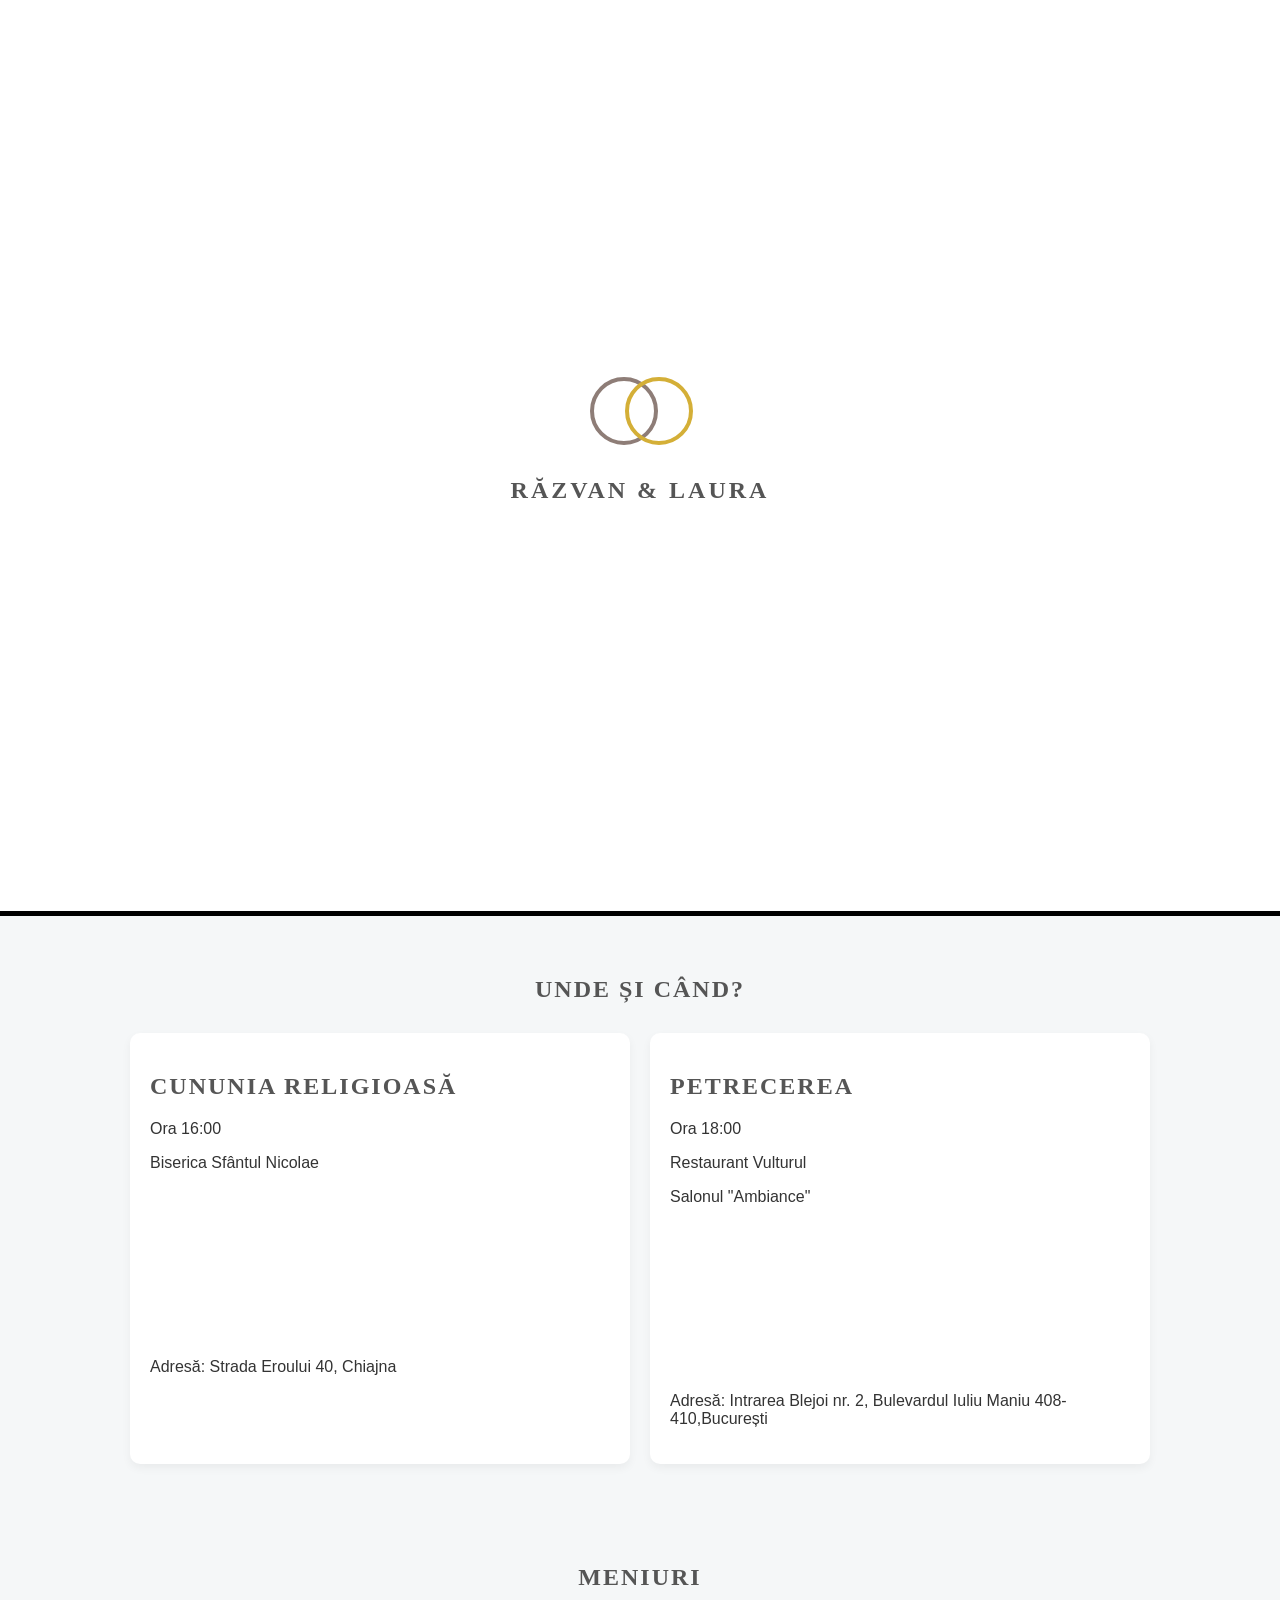
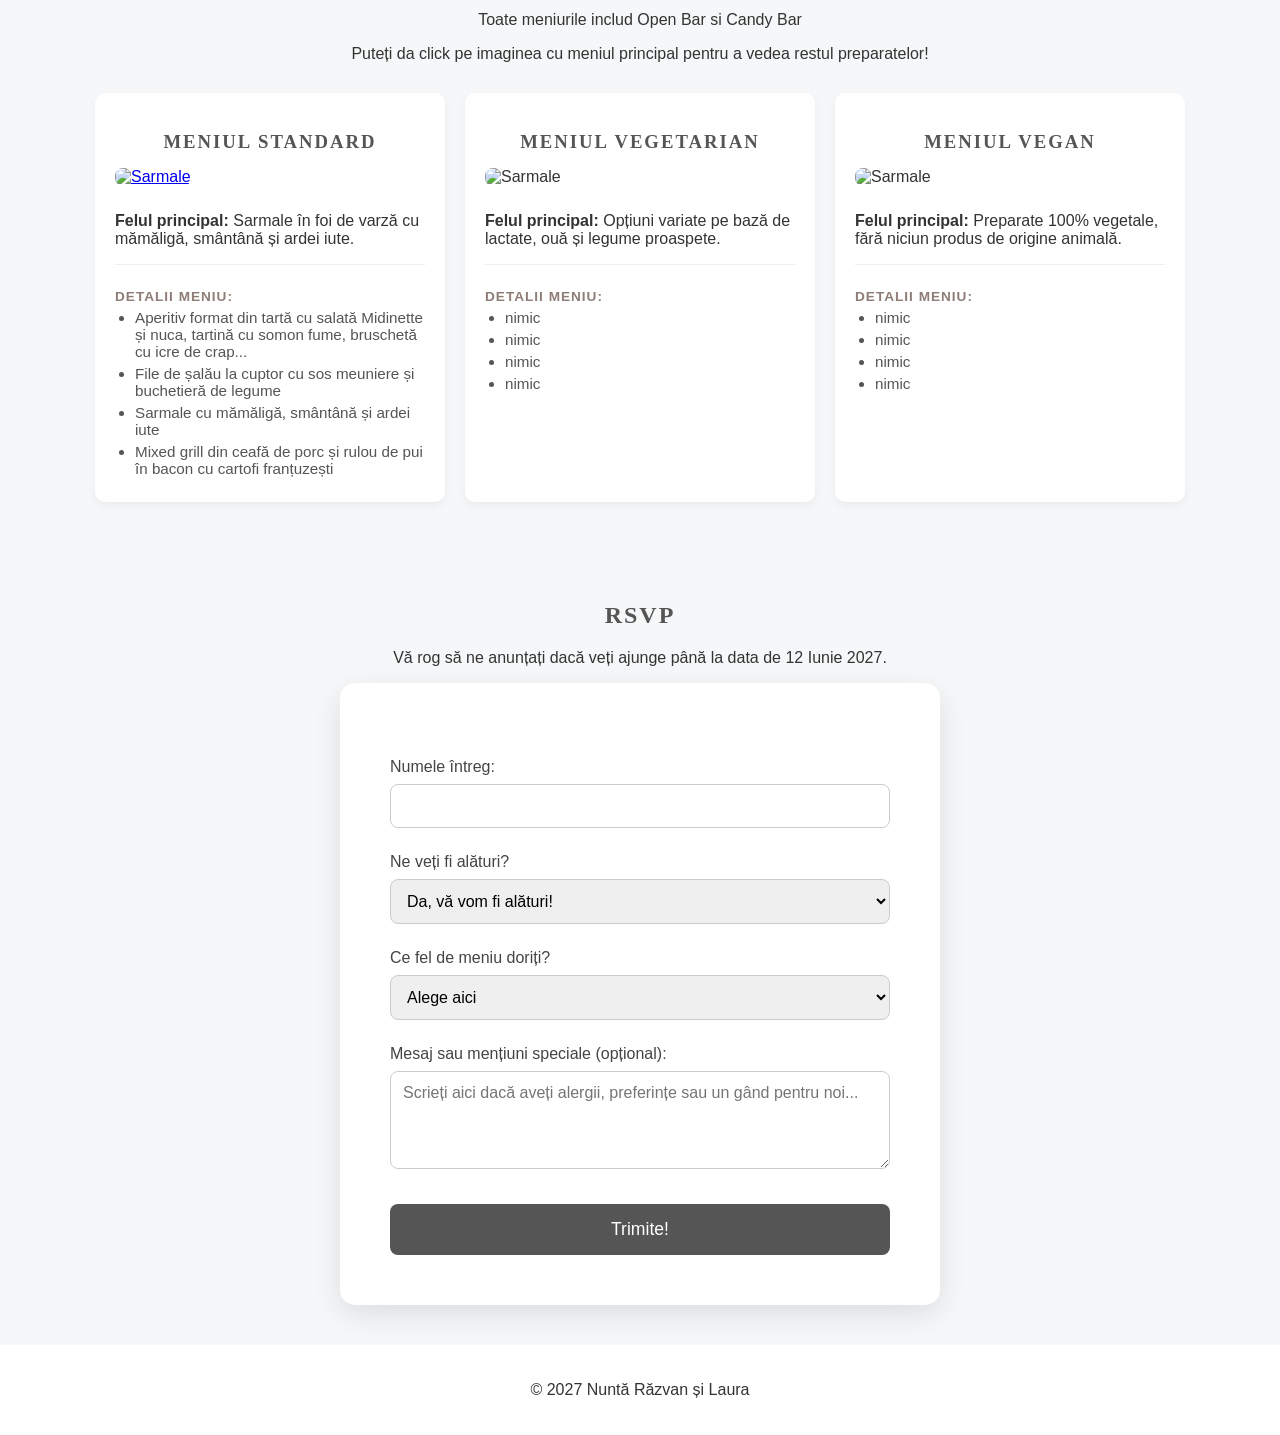
==== commit d2347b93: "Add fish dish to menu details" ====
--- a/index.html
+++ b/index.html
@@ -73,6 +73,7 @@
                 <p><strong>Detalii meniu:</strong></p>
                 <ul>
                     <li>Aperitiv format din tartă cu salată Midinette și nuca, tartină cu somon fume, bruschetă cu icre de crap...</li>
+					<li>File de șalău la cuptor cu sos meuniere și buchetieră de legume </li>
                     <li>Sarmale cu mămăligă, smântână și ardei iute</li>
                     <li>Mixed grill din ceafă de porc și rulou de pui în bacon cu cartofi franțuzești</li>
                 </ul>
--- a/style.css
+++ b/style.css
@@ -333,3 +333,24 @@
     font-size: 35px;
     text-shadow: 5px 5px #000000;
 }
+
+#modal-img {
+    opacity: 0;
+    transition: opacity 0.4s ease-in-out;
+}
+
+/* State when the image is fully visible */
+#modal-img.fade-in {
+    opacity: 1;
+}
+
+/* Optional: Fade for the background overlay as well */
+#image-modal {
+    opacity: 0;
+    transition: opacity 0.3s ease-in-out;
+    display: none; /* Controlled by JS */
+}
+
+#image-modal.show {
+    opacity: 1;
+}
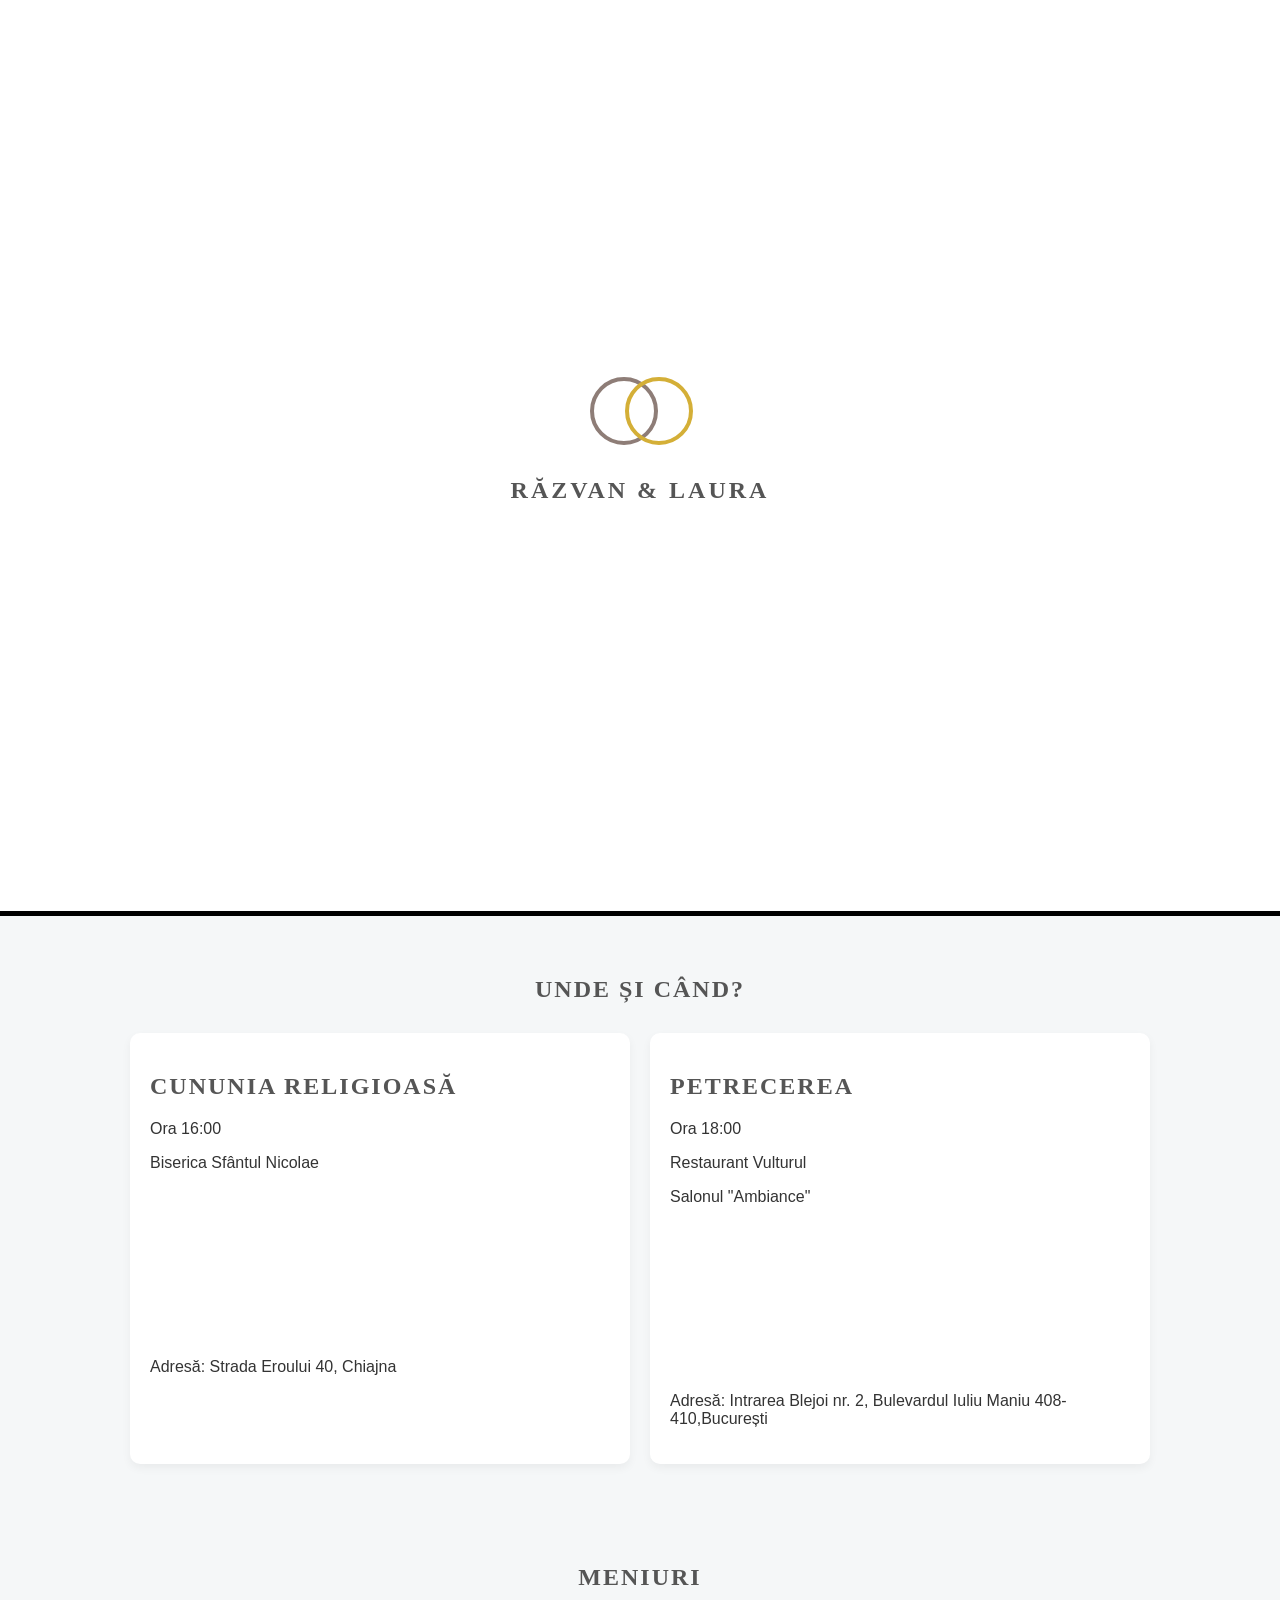
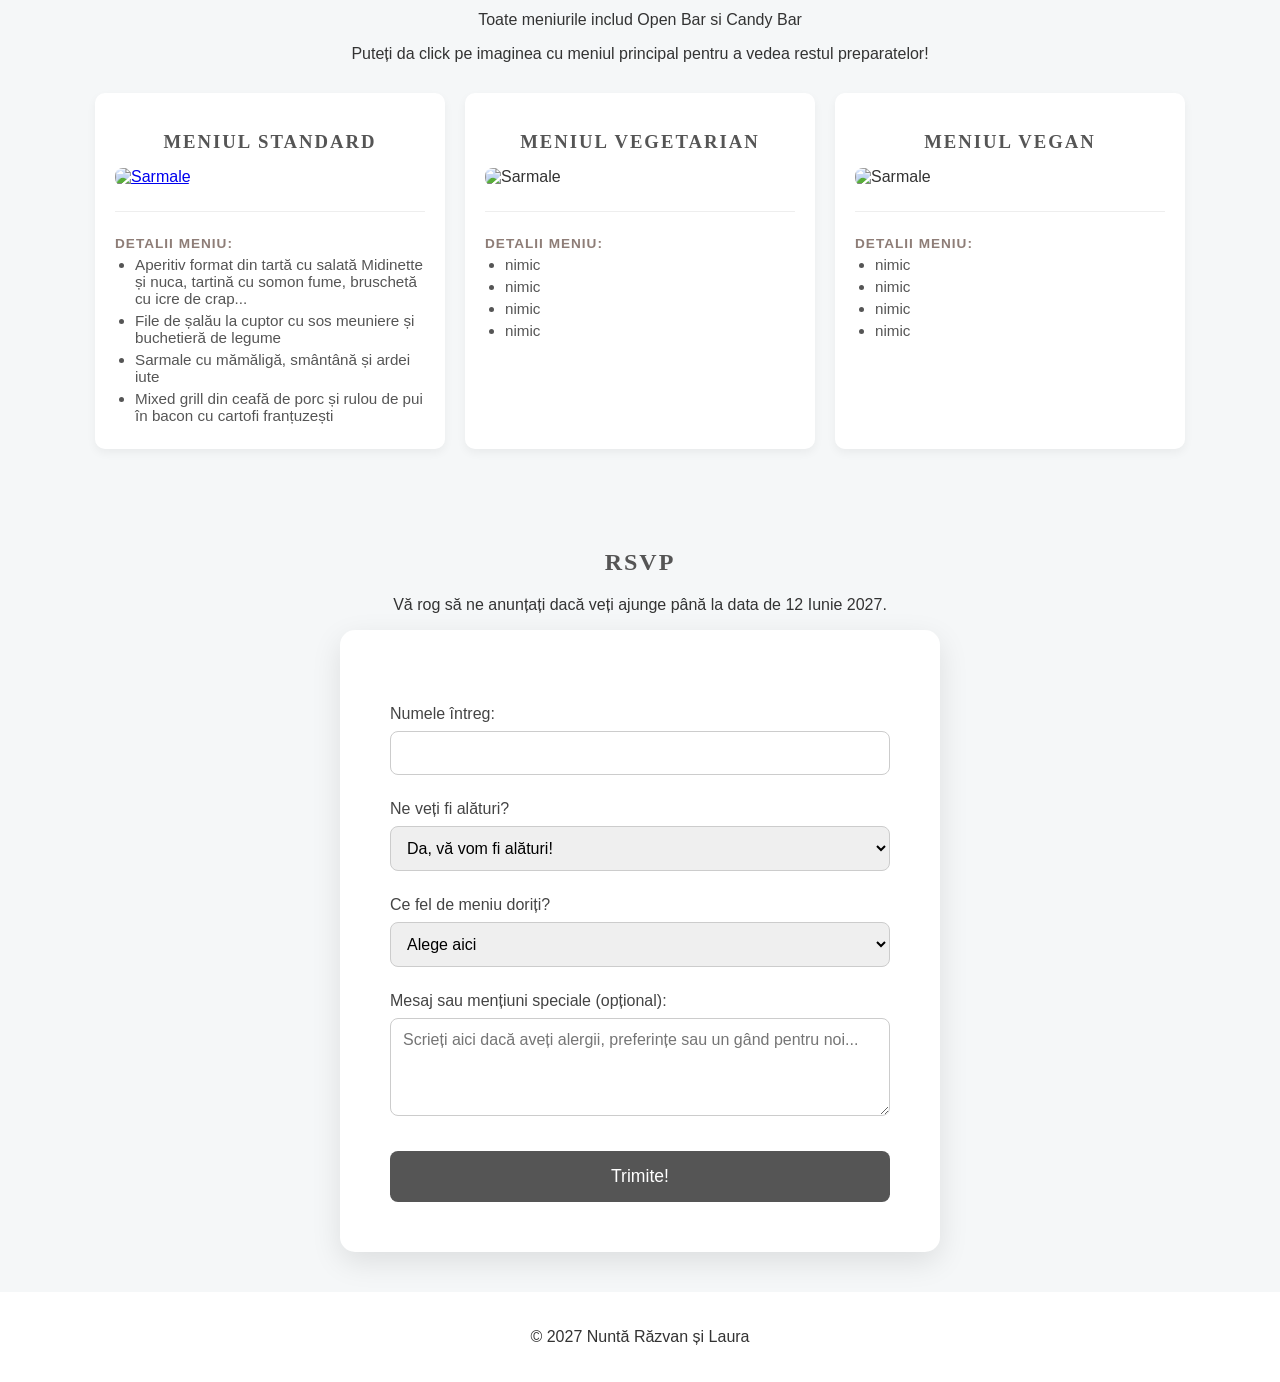
==== commit 07671e03: "Remove main dish descriptions from menus Removed main dish descriptions from standard, vegetarian, a" ====
--- a/index.html
+++ b/index.html
@@ -68,7 +68,6 @@
             <a href="#galerie-modal" class="image-popup-trigger">
             <img src="Pasted image.png" width="100%" height="220px" alt="Sarmale">
             </a>
-            <p><strong>Felul principal:</strong> Sarmale în foi de varză cu mămăligă, smântână și ardei iute.</p>
             <div class="menu-details-plain">
                 <p><strong>Detalii meniu:</strong></p>
                 <ul>
@@ -83,7 +82,6 @@
         <div class="menu-card">
             <h3>Meniul Vegetarian</h3>
             <img src="Pasted image.png" width="100%" height="220px" alt="Sarmale">
-            <p><strong>Felul principal:</strong> Opțiuni variate pe bază de lactate, ouă și legume proaspete.</p>
             <div class="menu-details-plain">
                 <p><strong>Detalii meniu:</strong></p>
                 <ul>
@@ -98,7 +96,6 @@
         <div class="menu-card">
             <h3>Meniul Vegan</h3>
             <img src="Pasted image.png" width="100%" height="220px" alt="Sarmale">
-            <p><strong>Felul principal:</strong> Preparate 100% vegetale, fără niciun produs de origine animală.</p>
             <div class="menu-details-plain">
                 <p><strong>Detalii meniu:</strong></p>
                 <ul>
